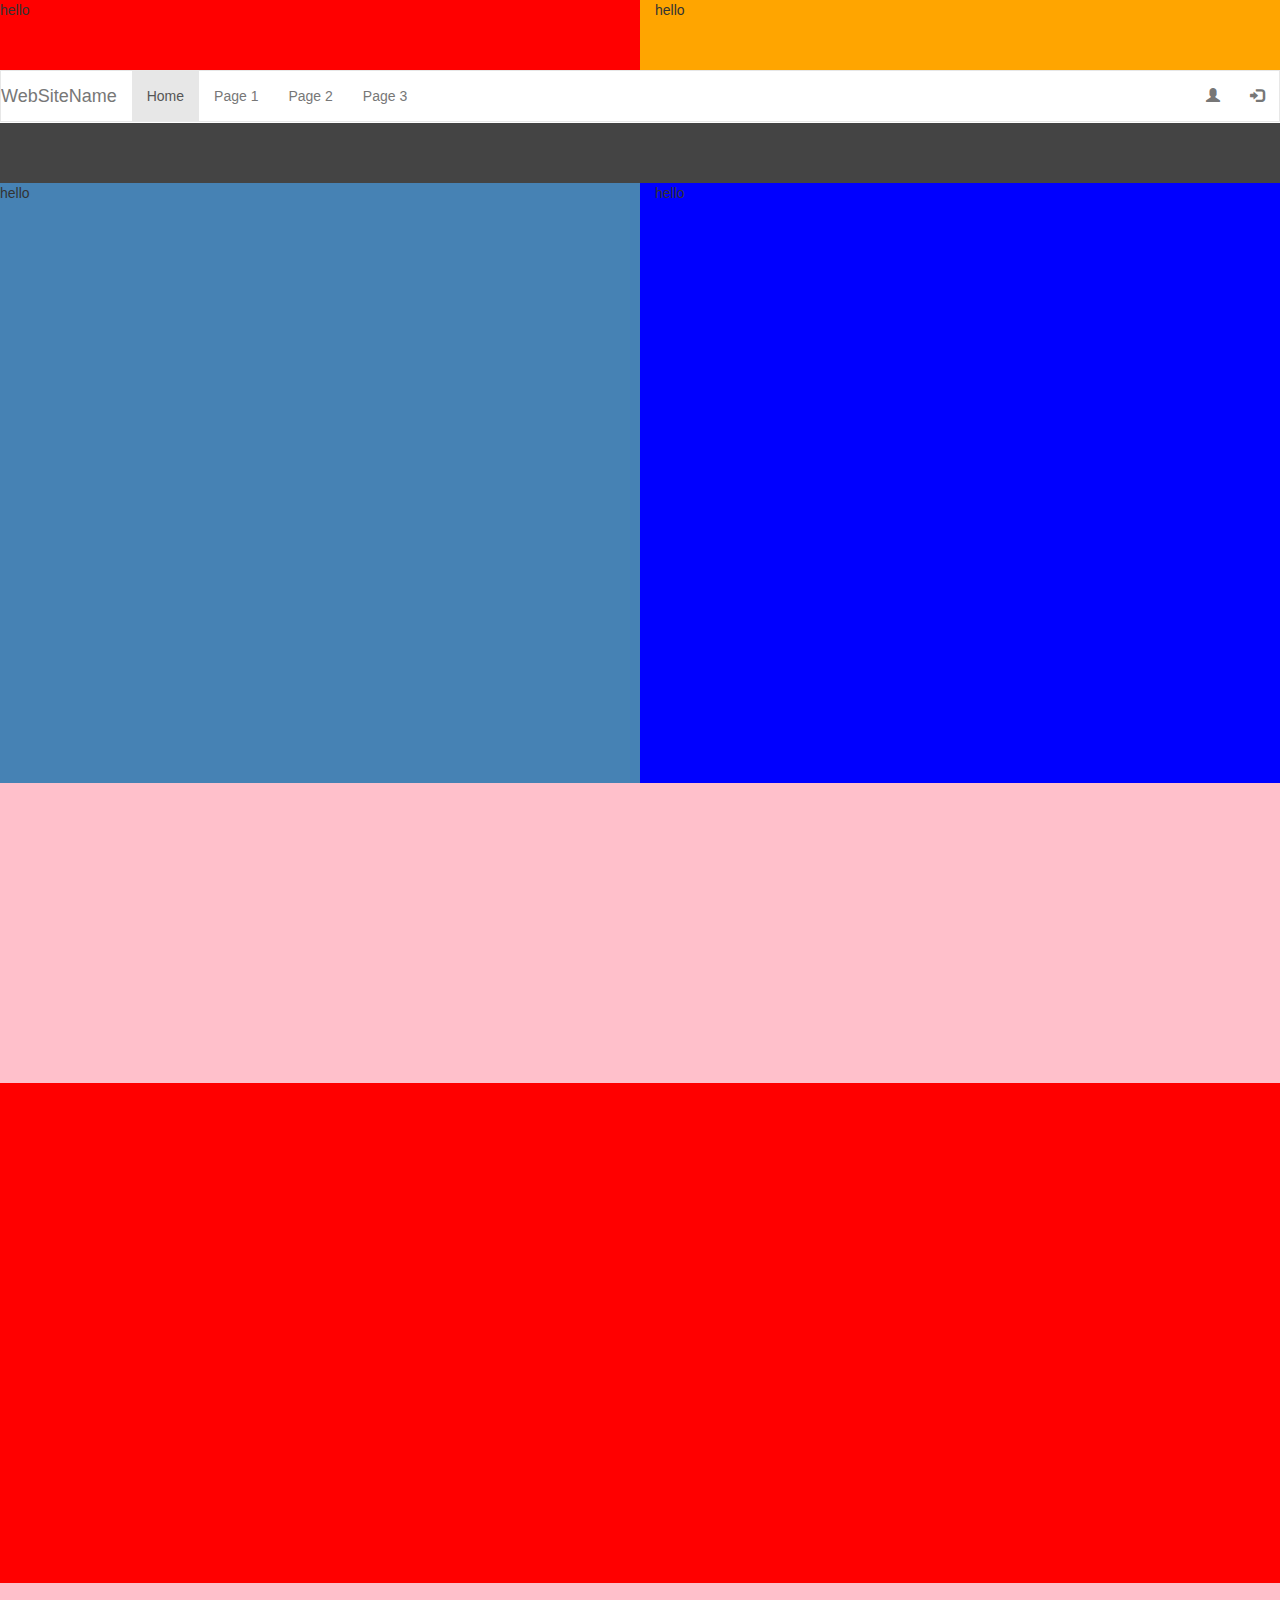
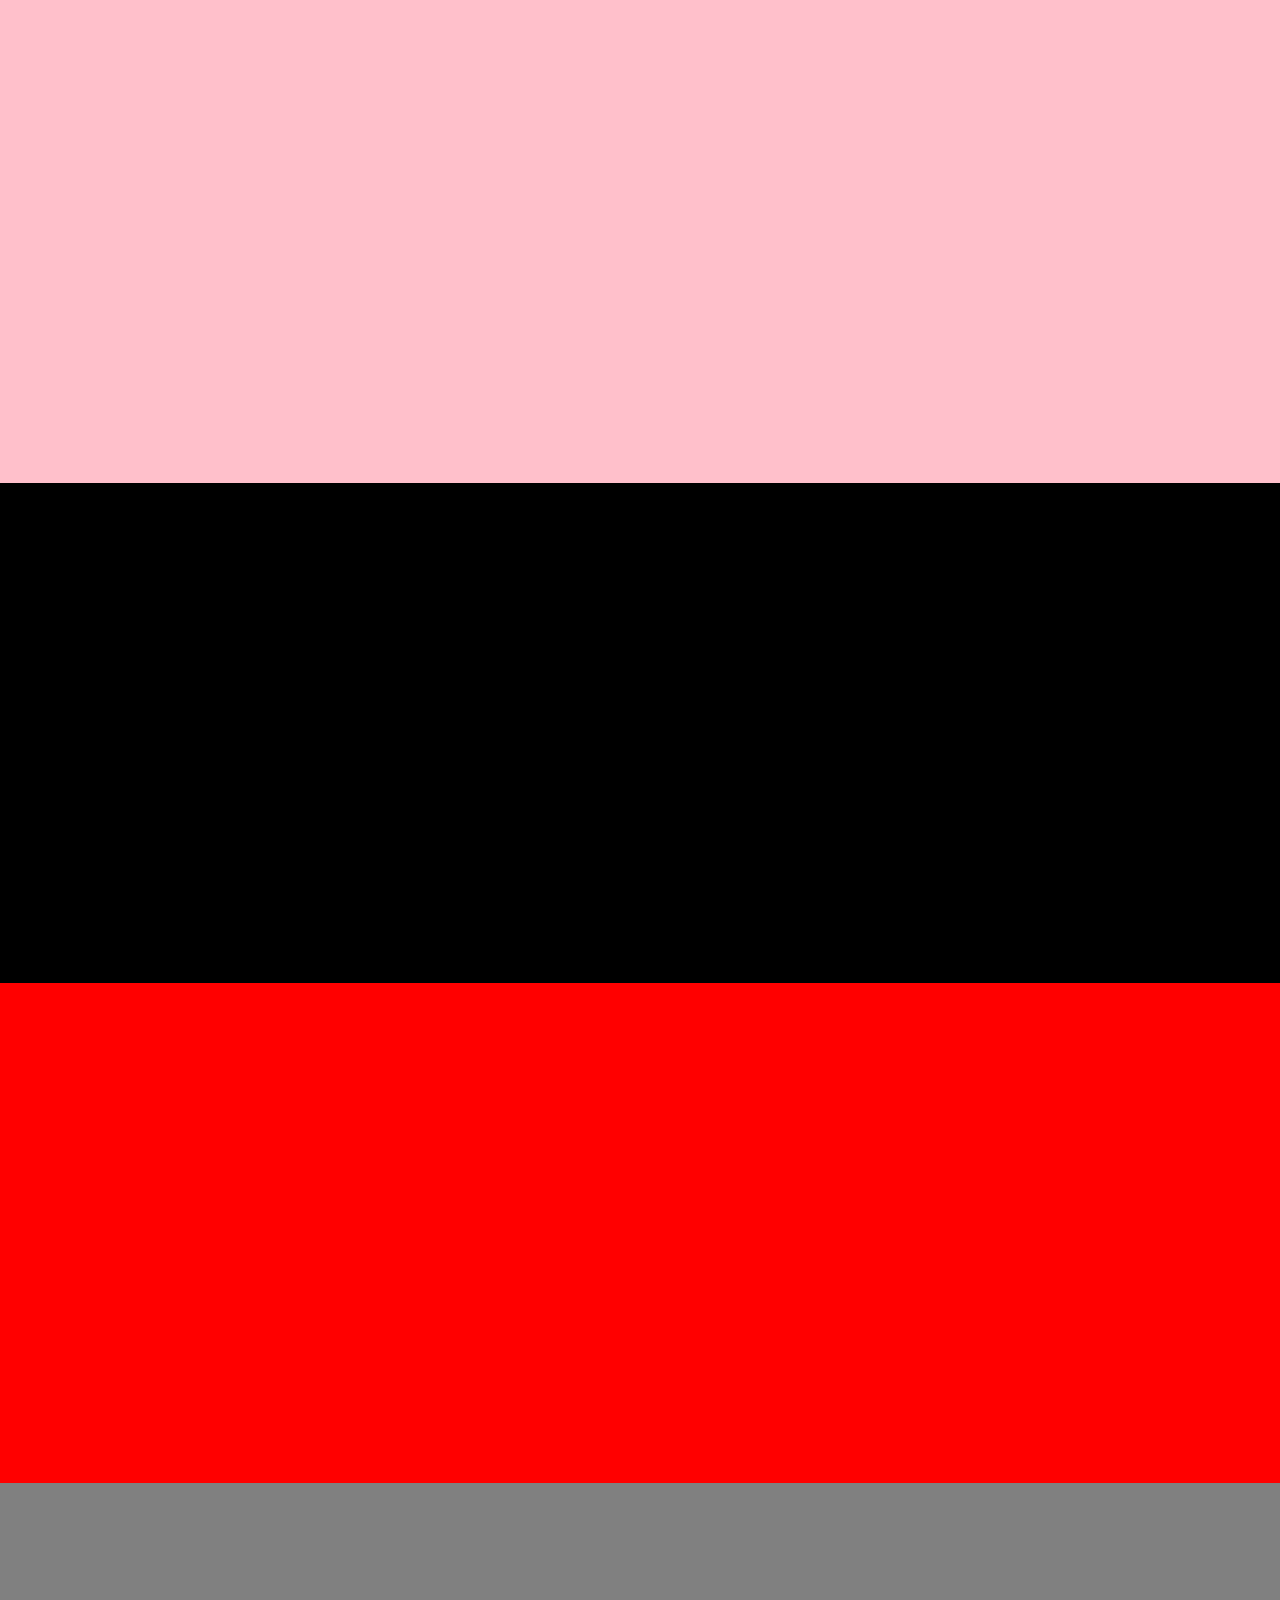
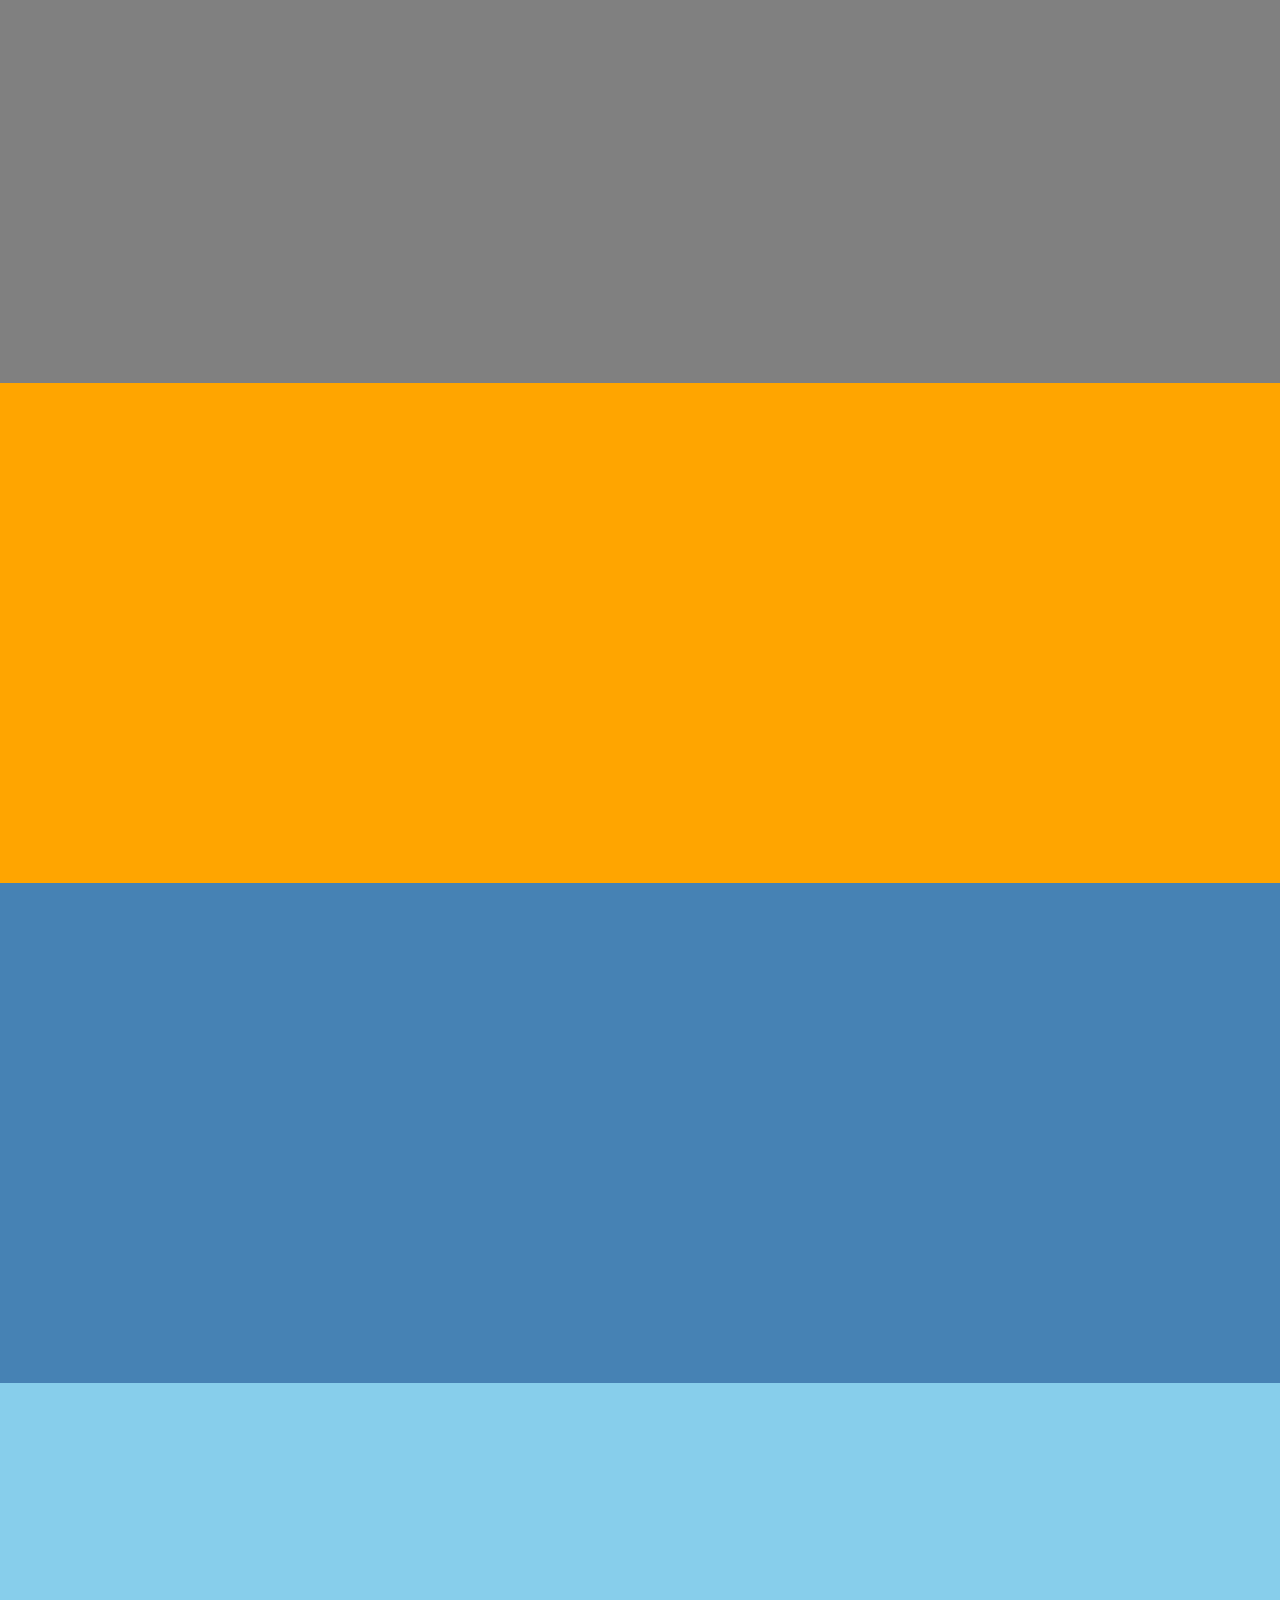
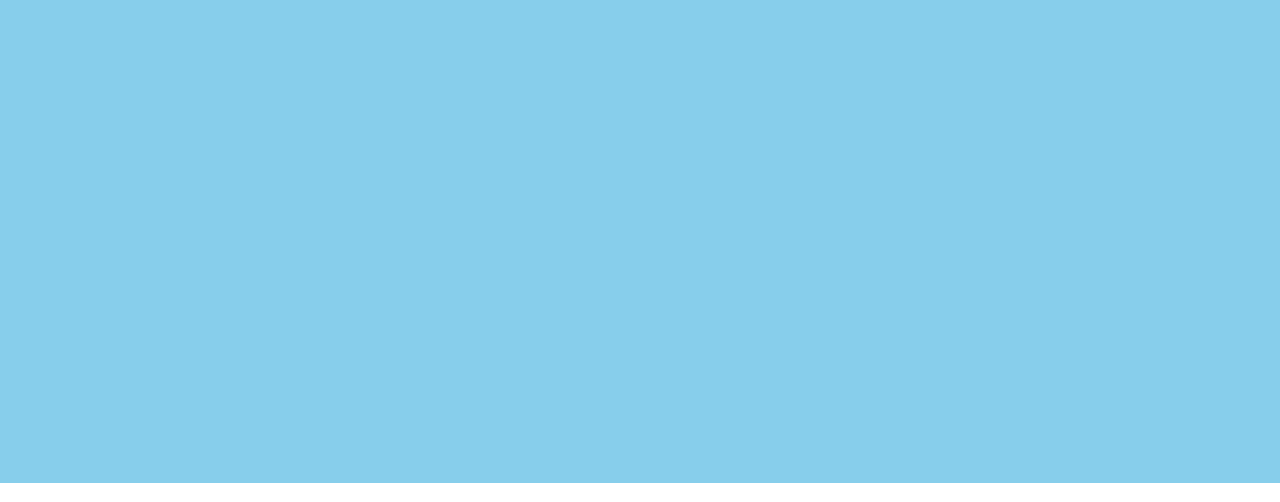
==== index.html @ 607e7539 "Strcuture done!" ====
<!DOCTYPE html>
<html>
<head lang="en">
  <title>www.cudies.com</title>

  <meta charset="utf-8">
  <meta name="viewport" content="width=device-width, initial-scale=1">
  <meta name = "description" content="eshopping website">
  <meta name = "author" content="cudies">
<!-- CDN bootstrap -->
  <link rel="stylesheet" href="http://maxcdn.bootstrapcdn.com/bootstrap/3.3.7/css/bootstrap.min.css">
  <script src="https://ajax.googleapis.com/ajax/libs/jquery/1.12.4/jquery.min.js"></script>
  <script src="http://maxcdn.bootstrapcdn.com/bootstrap/3.3.7/js/bootstrap.min.js"></script>
<!-- google fonts -->

<!-- css -->
<link href="CSS/style.css" rel="stylesheet" type="text/css">

</head>
<body>
  <!-- header block -->
  <div class="container-fluid header_container">
    <div class="row">
      <div class="col-xs-6 col-sm-6 col-md-6 col-lg-6" id="temp_1">hello</div>
      <div class="col-xs-6 col-sm-6 col-md-6 col-lg-6" id="temp_2">hello</div>
    </div>


  </div>
  <!-- navbar area -->
<div class="navbar navbar-default navbar-fixed">
  <div class="container-fluid">
      <div class="navbar-header">
        <a class="navbar-brand" href="#">WebSiteName</a>
        <button type="button" class="navbar-toggle" data-toggle="collapse" data-target="#myNavbar">
          <span class="icon-bar"></span>
          <span class="icon-bar"></span>
          <span class="icon-bar"></span>
        </button>
      </div>
      <div class="collapse navbar-collapse" id="myNavbar">
        <ul class="nav navbar-nav">
          <li class="active"><a href="#">Home</a></li>
          <li><a href="#">Page 1</a></li>
          <li><a href="#">Page 2</a></li>
          <li><a href="#">Page 3</a></li>
        </ul>
        <ul class="nav navbar-nav navbar-right">
          <li><a href="#"><span class="glyphicon glyphicon-user"></span></a></li>
          <li><a href="#"><span class="glyphicon glyphicon-log-in"></span></a></li>
          <li></li>
        </ul>
      </div>
  </div>
</div>

<!-- ANother area for alert and infos-->
<div class="container-fluid alert_bar">

</div>

<!-- divided area -->
<div class="container-fluid div_area">
  <div class="row">
    <div class="col-xs-12 col-sm-6 col-md-6 col-lg-6 left_area">hello</div>
    <div class="col-xs-12 col-sm-6 col-md-6 col-lg-6 right_area">hello</div>
  </div>

</div>

<!-- example quote area -->
<div class="container-fluid block_area">

</div>
<!-- first_container -->
<div class="container-fluid first_container">
</div>

<!-- second_container -->
<div class="container-fluid second_container">
</div>

<!-- third_container -->
<div class="container-fluid third_container">
</div>
<!-- fourth_container -->
<div class="container-fluid fourth_container">
</div>
<!-- fifth_container -->
<div class="container-fluid fifth_container">
</div>
<!-- sixth_container -->
<div class="container-fluid sixth_container">
</div>
<!-- seventh_container -->
<div class="container-fluid seventh_container">
</div>


<!--footer-->

<div class="container-fluid footer">
</div>






</body>
</html>
---- CSS/style.css ----
html body{
  max-width:100%;
  max-height:100%;
  margin:0;
  padding: 0;

}
.container-fluid{
  margin: 0;
  padding: 0;
}


.header_container{
  background-color: white;
  width:100%;
  height:70px;
  overflow-x: hidden;
}
.navbar-default{
  background-color: white !important;
  border-radius: 0;
  overflow-x: hidden;
}
.alert_bar{
  background-color:#444444 ;
  width: 100%;
  height: 60px;
  position: relative;
  top:-19px;
  overflow-x: hidden;
}

#temp_1{
  background-color: red;
  height: 70px;
  width: 50%;
  overflow-x: hidden;
}

#temp_2{
  background-color: orange;
  height: 70px;
  width: 50%;
  overflow-x: hidden;
}

.div_area{
  width: 100%;
  height:600px;
  position: relative;
  top: -19px;
  overflow-x: hidden;
}
.left_area{
  background-color: steelblue;
  width: 50%;
  height: 600px;
  overflow-x: hidden;
}
.right_area{
  background-color: blue;
  width: 50%;
  height: 600px;
  overflow-x: hidden;
}
.block_area{
  width: 100%;
  height:300px;
  background-color: pink;
  position: relative;
  top:-19px;
  overflow-x: hidden;
}
.first_container{
  width: 100%;
  height:500px;
  background-color: red;
  overflow-x: hidden;
  position: relative;
  top:-19px;
}

.second_container{
  width: 100%;
  height:500px;
  background-color: pink;
  overflow-x: hidden;
  position: relative;
  top:-19px;
}
.third_container{
  width: 100%;
  height:500px;
  background-color: black;
  overflow-x: hidden;
  position: relative;
  top:-19px;
}
.fourth_container{
  width: 100%;
  height:500px;
  background-color: red;
  overflow-x: hidden;
  position: relative;
  top:-19px;
}
.fifth_container{
  width: 100%;
  height:500px;
  background-color: grey;
  overflow-x: hidden;
  position: relative;
  top:-19px;
}
.sixth_container{
  width: 100%;
  height:500px;
  background-color: orange;
  overflow-x: hidden;
  position: relative;
  top:-19px;
}
.seventh_container{
  width: 100%;
  height:500px;
  background-color: steelblue;
  overflow-x: hidden;
  position: relative;
  top:-19px;
}

.footer{
  width: 100%;
  height:700px;
  background-color: skyblue;
  overflow-x: hidden;
  position: relative;
  top:-19px;
}
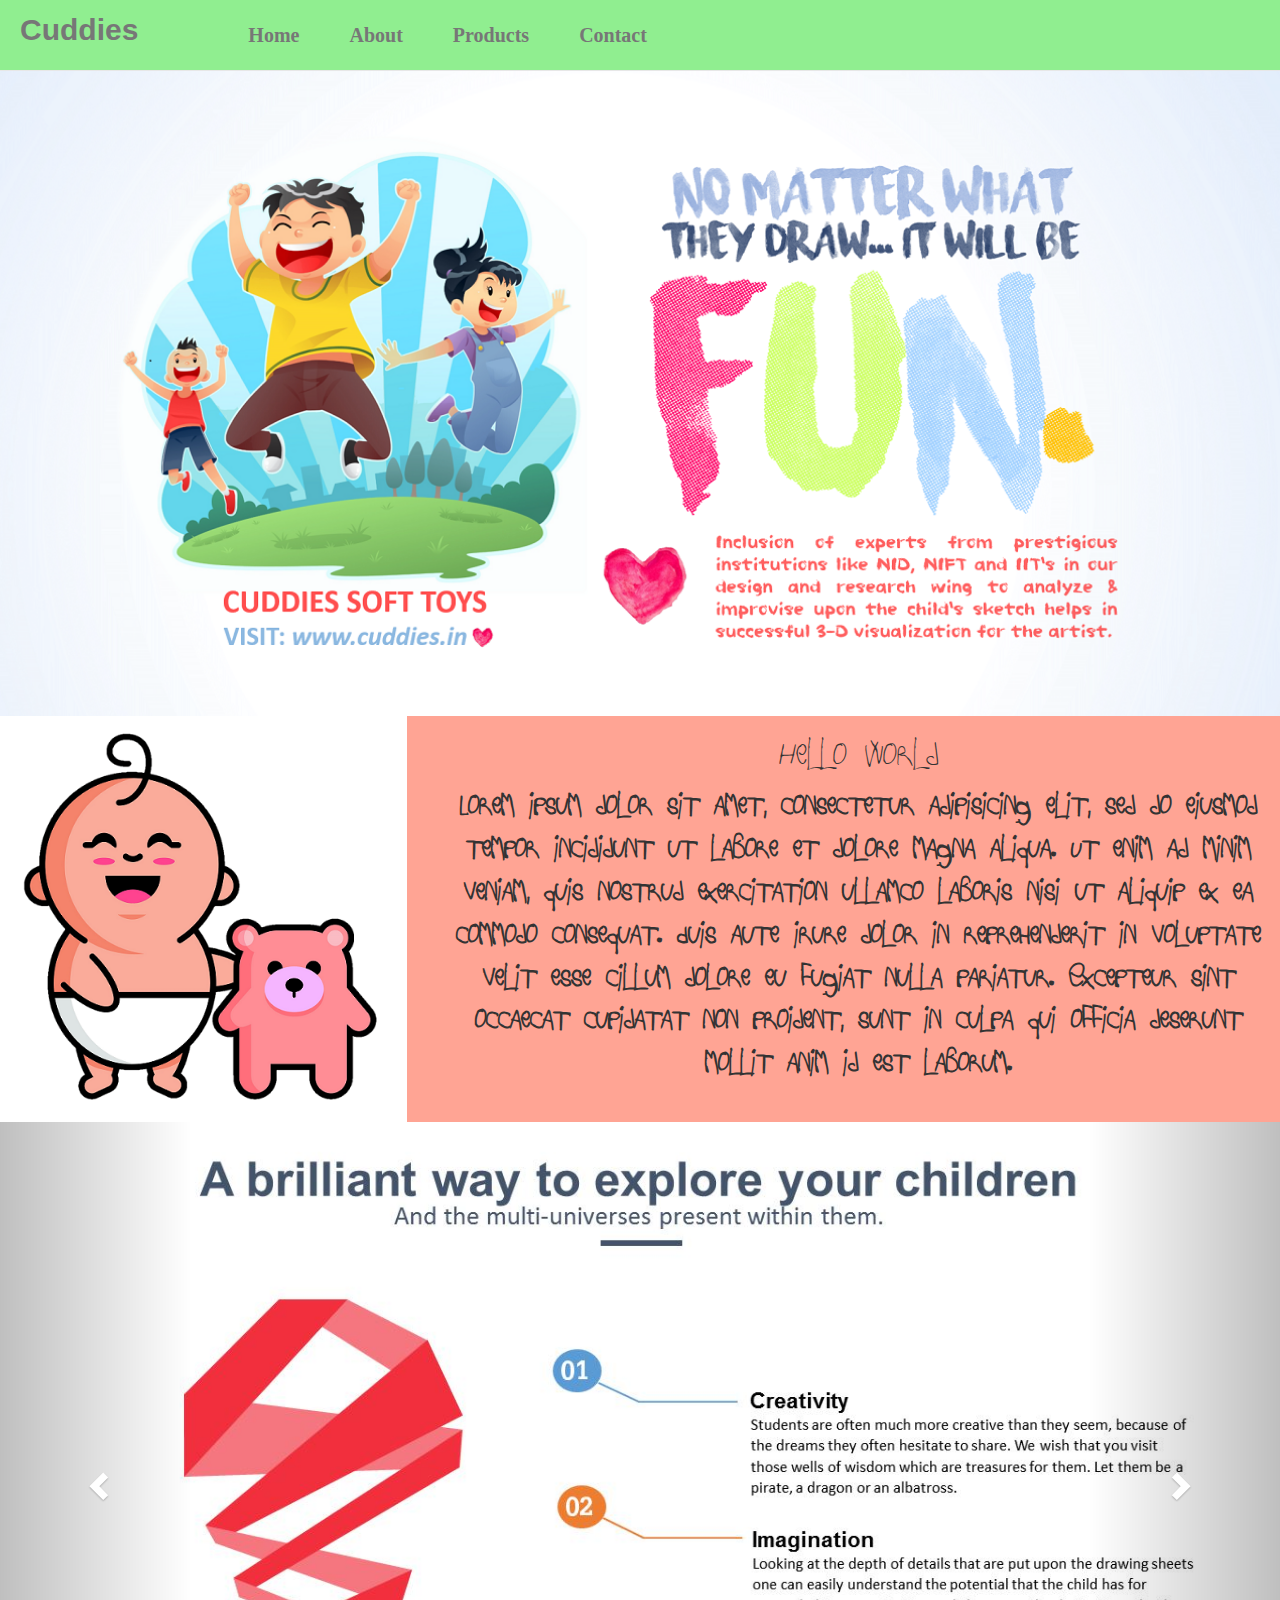
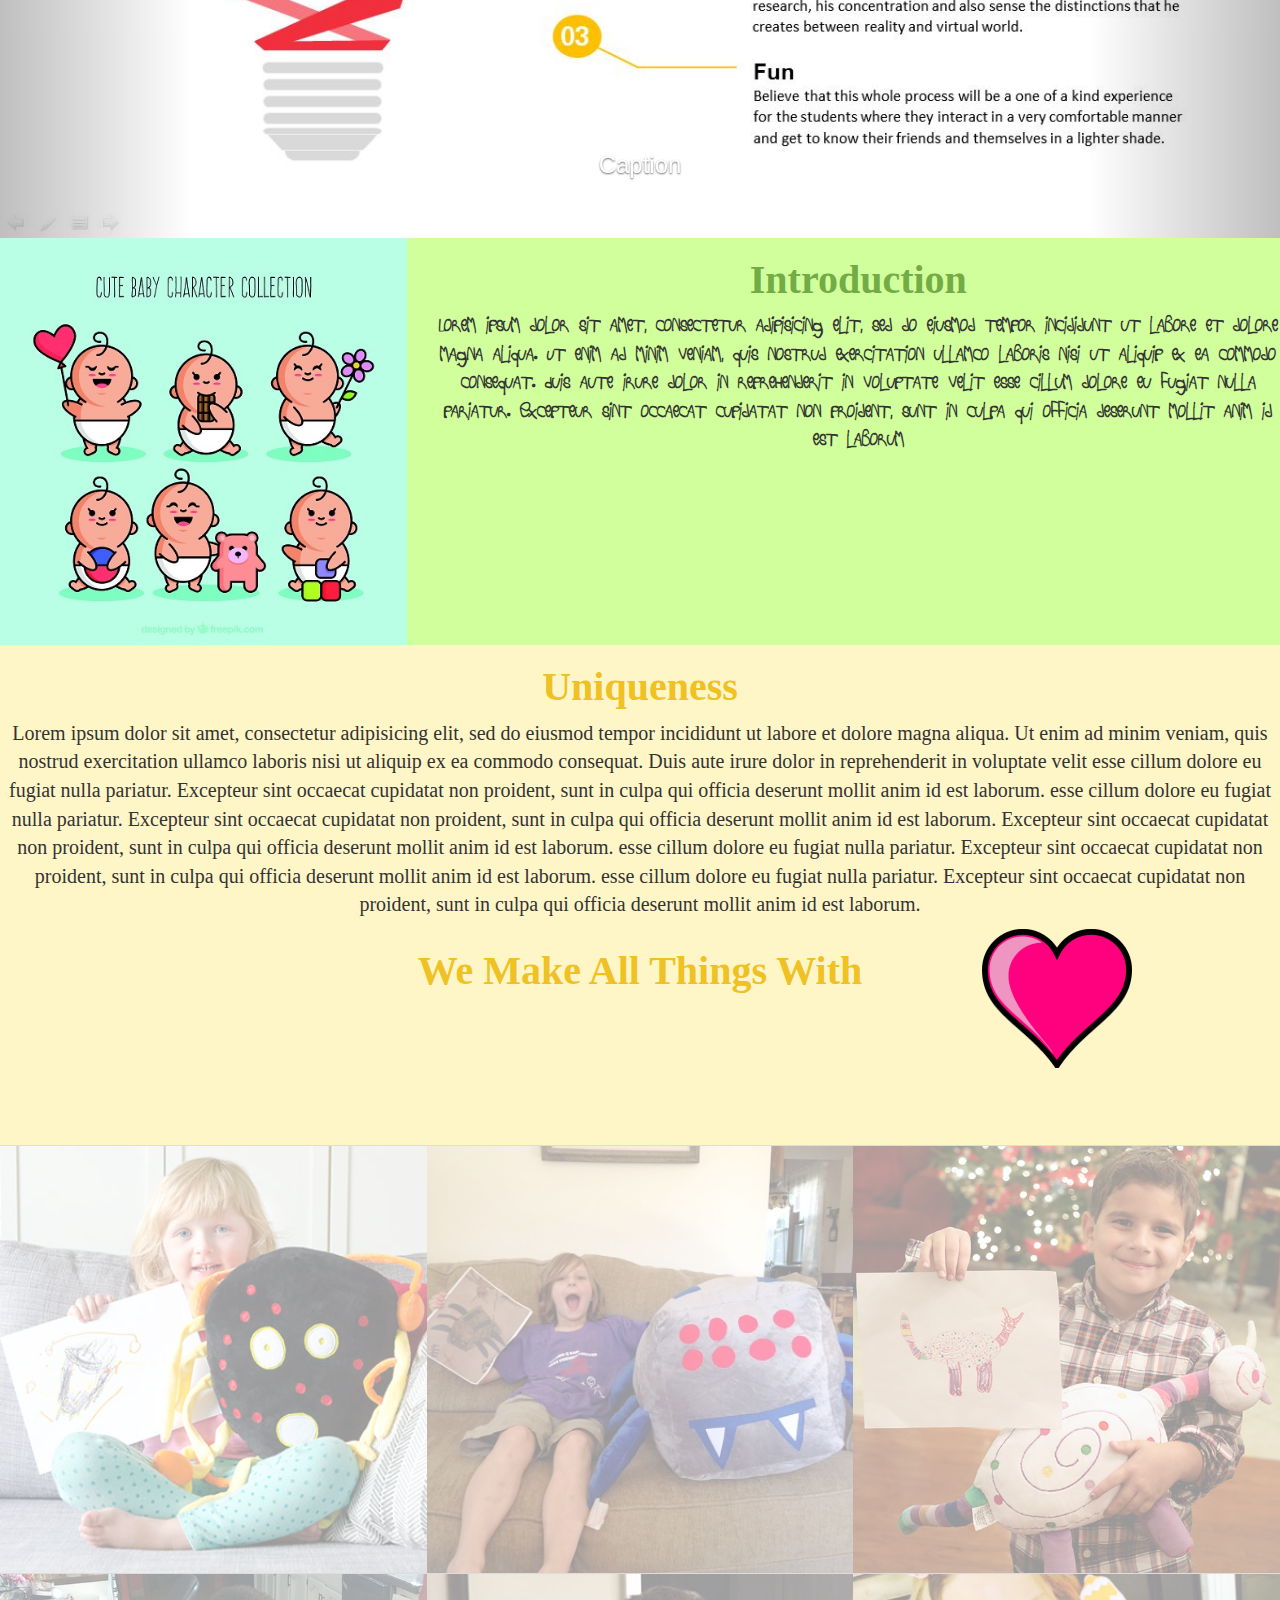
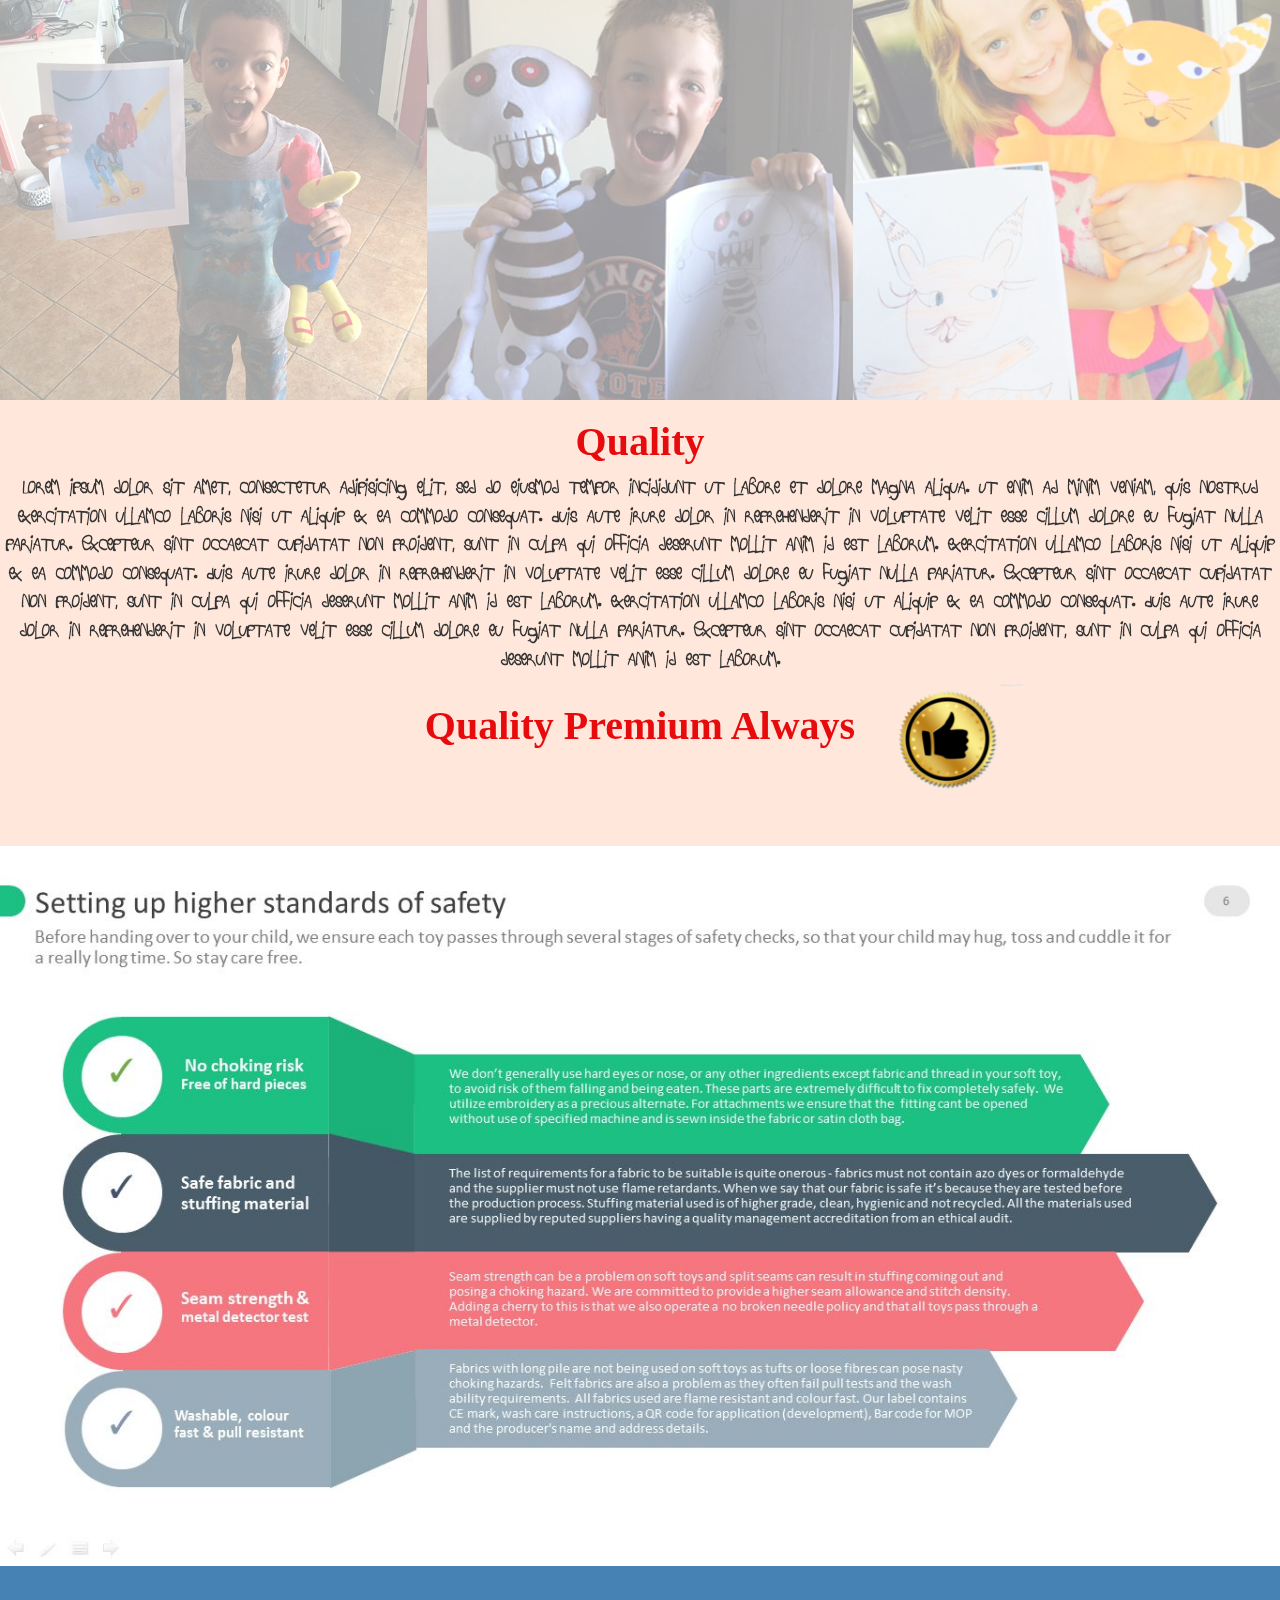
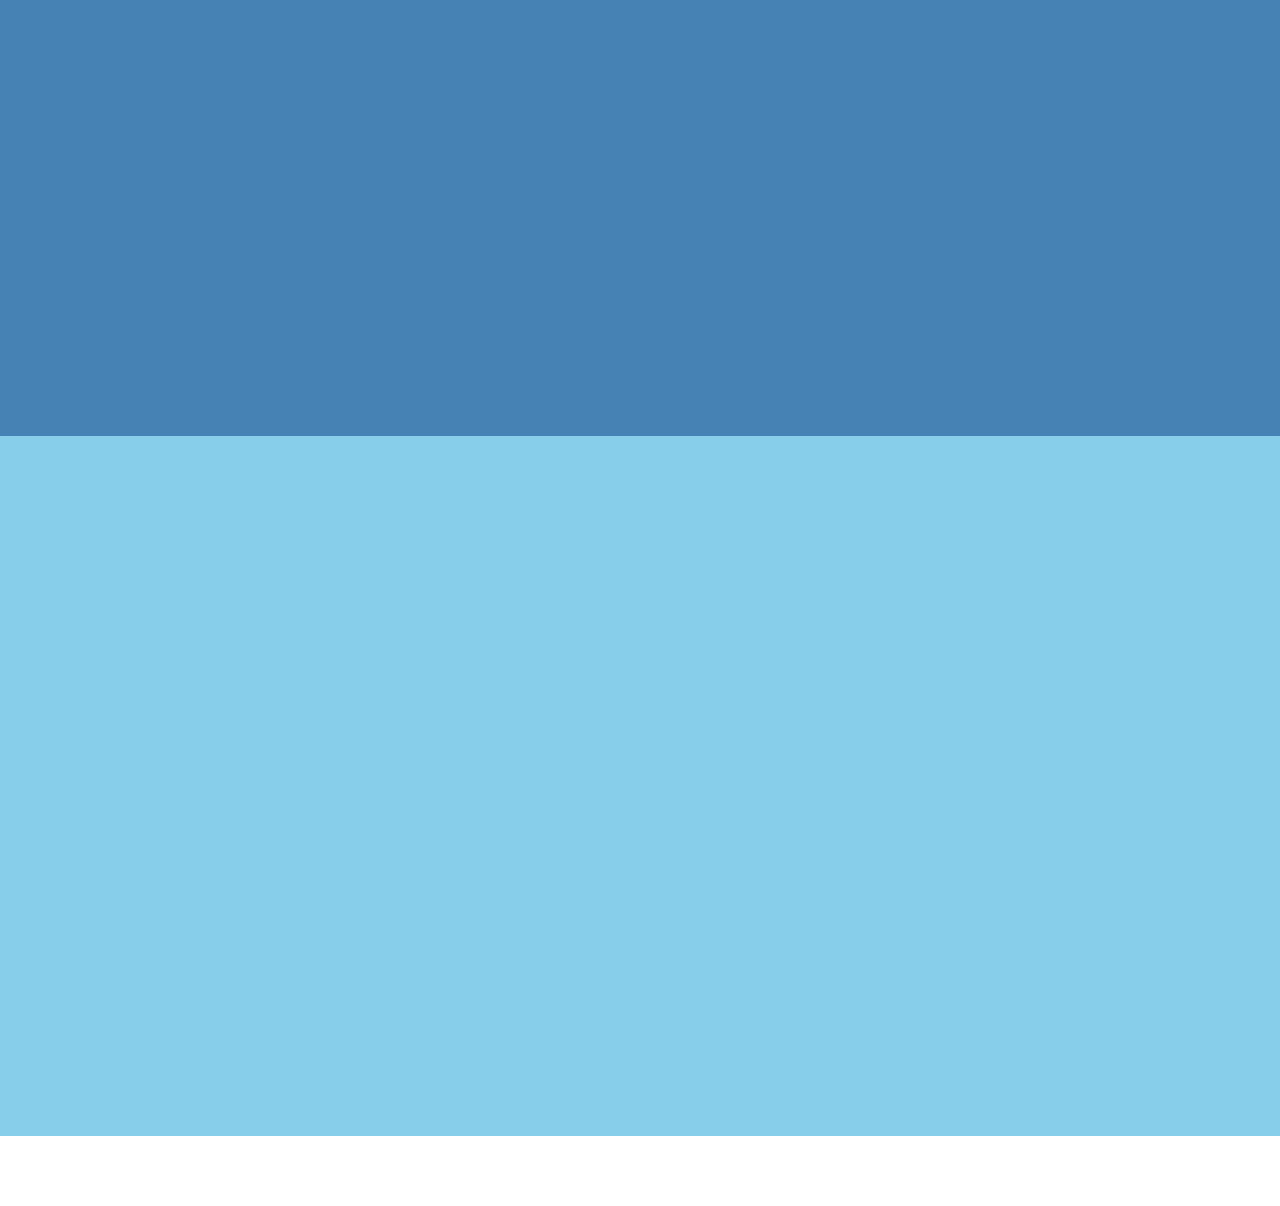
==== commit 7a399ddb: "v2 done" ====
--- a/index.html
+++ b/index.html
@@ -2,6 +2,8 @@
 <html>
 <head lang="en">
   <title>www.cudies.com</title>
+  <!--favicon-->
+  <link rel="shortcut icon" href="images/favicon.png" type="image/x-icon" />
 
   <meta charset="utf-8">
   <meta name="viewport" content="width=device-width, initial-scale=1">
@@ -16,22 +18,22 @@
 <!-- css -->
 <link href="CSS/style.css" rel="stylesheet" type="text/css">
 
+<!-- font awesome -->
+<link href="https://maxcdn.bootstrapcdn.com/font-awesome/4.6.3/css/font-awesome.min.css" rel="stylesheet"
+integrity="sha384-T8Gy5hrqNKT+hzMclPo118YTQO6cYprQmhrYwIiQ/3axmI1hQomh7Ud2hPOy8SP1" crossorigin="anonymous">
 </head>
 <body>
-  <!-- header block -->
-  <div class="container-fluid header_container">
-    <div class="row">
-      <div class="col-xs-6 col-sm-6 col-md-6 col-lg-6" id="temp_1">hello</div>
-      <div class="col-xs-6 col-sm-6 col-md-6 col-lg-6" id="temp_2">hello</div>
-    </div>
-
-
-  </div>
+
+
+
   <!-- navbar area -->
-<div class="navbar navbar-default navbar-fixed">
+<div class="navbar navbar-default navbar-fixed-top">
   <div class="container-fluid">
       <div class="navbar-header">
-        <a class="navbar-brand" href="#">WebSiteName</a>
+        <a class="navbar-brand company" href="#">
+          Cuddies
+        </a>
+
         <button type="button" class="navbar-toggle" data-toggle="collapse" data-target="#myNavbar">
           <span class="icon-bar"></span>
           <span class="icon-bar"></span>
@@ -39,59 +41,213 @@
         </button>
       </div>
       <div class="collapse navbar-collapse" id="myNavbar">
-        <ul class="nav navbar-nav">
-          <li class="active"><a href="#">Home</a></li>
-          <li><a href="#">Page 1</a></li>
-          <li><a href="#">Page 2</a></li>
-          <li><a href="#">Page 3</a></li>
+        <ul class="nav navbar-nav navbar_handle">
+          <li><a href="#">Home</a></li>
+          <li><a href="#">About</a></li>
+          <li><a href="#">Products</a></li>
+          <li><a href="#">Contact</a></li>
         </ul>
-        <ul class="nav navbar-nav navbar-right">
-          <li><a href="#"><span class="glyphicon glyphicon-user"></span></a></li>
-          <li><a href="#"><span class="glyphicon glyphicon-log-in"></span></a></li>
-          <li></li>
-        </ul>
-      </div>
-  </div>
-</div>
-
-<!-- ANother area for alert and infos-->
-<div class="container-fluid alert_bar">
-
-</div>
+      </div>
+  </div>
+</div>
+
 
 <!-- divided area -->
 <div class="container-fluid div_area">
   <div class="row">
-    <div class="col-xs-12 col-sm-6 col-md-6 col-lg-6 left_area">hello</div>
-    <div class="col-xs-12 col-sm-6 col-md-6 col-lg-6 right_area">hello</div>
-  </div>
-
-</div>
-
+  <img src="images/Promo.png" width="1400" class="img-responsive">
+  </div>
+</div>
 <!-- example quote area -->
 <div class="container-fluid block_area">
-
-</div>
+  <div class="row">
+      <div class="col-xs-12 col-md-12 col-sm-4 col-lg-4 ">
+      <img src="images/Picture1.png" class="img-responsive" id=block_area_img>
+      </div>
+          <div class="col-xs-12 col-md-12 col-sm-8 col-lg-8 ">
+            <div class="container-fluid block_area_para">
+            <h1 style="text-align:center">Hello World</h1>
+            <p>Lorem ipsum dolor sit amet, consectetur adipisicing elit, sed do eiusmod tempor incididunt ut labore et dolore magna aliqua. Ut enim ad minim veniam, quis nostrud exercitation ullamco laboris nisi ut aliquip ex ea commodo consequat. Duis aute irure dolor in reprehenderit in voluptate velit esse cillum dolore eu fugiat nulla pariatur.
+               Excepteur sint occaecat cupidatat non proident, sunt in culpa qui officia deserunt mollit anim id est laborum.</p>
+          </div>
+        </div>
+  </div>
+  </div>
+
 <!-- first_container -->
 <div class="container-fluid first_container">
+
+<div id="myCarousel" class="carousel slide" data-ride="carousel">
+  <!-- Indicators -->
+  <ol class="carousel-indicators">
+    <li data-target="#myCarousel" data-slide-to="0" class="active"></li>
+    <li data-target="#myCarousel" data-slide-to="1"></li>
+    <li data-target="#myCarousel" data-slide-to="2"></li>
+    <li data-target="#myCarousel" data-slide-to="3"></li>
+  </ol>
+
+  <!-- Wrapper for slides -->
+  <div class="carousel-inner" role="listbox">
+    <div class="item active">
+      <img src="images/vd.JPG" >
+      <div class="carousel-caption">
+        <h3>Caption</h3>
+        <p></p>
+      </div>
+    </div>
+
+    <div class="item">
+      <img src="images/Promo2.png">
+      <div class="carousel-caption">
+        <h3>Caption</h3>
+        <p></p>
+      </div>
+    </div>
+
+    <div class="item">
+      <img src="images/xc.JPG">
+      <div class="carousel-caption">
+        <h3>Caption</h3>
+        <p></p>
+      </div>
+    </div>
+
+    <div class="item">
+      <img src="images/Promo3.png">
+      <div class="carousel-caption">
+        <h3>Caption</h3>
+        <p></p>
+      </div>
+    </div>
+
+    <div class="item">
+      <img src="images/Promo1.png">
+      <div class="carousel-caption">
+        <h3>Caption</h3>
+        <p></p>
+      </div>
+    </div>
+  </div>
+
+  <!-- Left and right controls -->
+  <a class="left carousel-control" href="#myCarousel" role="button" data-slide="prev">
+    <span class="glyphicon glyphicon-chevron-left" aria-hidden="true"></span>
+    <span class="sr-only">Previous</span>
+  </a>
+  <a class="right carousel-control" href="#myCarousel" role="button" data-slide="next">
+    <span class="glyphicon glyphicon-chevron-right" aria-hidden="true"></span>
+    <span class="sr-only">Next</span>
+  </a>
+</div>
 </div>
 
 <!-- second_container -->
 <div class="container-fluid second_container">
+  <div class="row">
+    <div class="col-xs-12 col-sm-12 col-md-4 col-lg-4">
+      <img src="images/pic1.jpg" class="img-responsive">
+    </div>
+    <div class="col-xs-12 col-sm-12 col-md-8 col-lg-8" id="second_container_data">
+      <h1>Introduction</h1>
+         <p>Lorem ipsum dolor sit amet, consectetur adipisicing elit, sed do eiusmod tempor incididunt
+           ut labore et dolore magna aliqua. Ut enim ad minim veniam, quis nostrud exercitation ullamco laboris nisi ut aliquip ex ea commodo consequat. Duis aute irure dolor in reprehenderit in voluptate velit esse cillum dolore eu fugiat nulla pariatur.
+           Excepteur sint occaecat cupidatat non proident, sunt in culpa qui
+            officia deserunt mollit anim id est laborum
+            </p>
+    </div>
+  </div>
+
 </div>
 
 <!-- third_container -->
 <div class="container-fluid third_container">
-</div>
+  <div class="row">
+    <div class="col-xs-12 col-sm-12 col-md-12 col-lg-12" id="third_container_data">
+      <h1>Uniqueness</h1>
+      <p>Lorem ipsum dolor sit amet, consectetur adipisicing elit, sed do eiusmod tempor incididunt ut
+        labore et dolore magna aliqua. Ut enim ad minim veniam, quis nostrud exercitation ullamco laboris
+        nisi ut aliquip ex ea commodo consequat. Duis aute irure dolor in reprehenderit in voluptate velit
+        esse cillum dolore eu fugiat nulla pariatur.
+         Excepteur sint occaecat cupidatat non proident, sunt in culpa qui officia deserunt mollit anim id est laborum.
+         esse cillum dolore eu fugiat nulla pariatur.
+          Excepteur sint occaecat cupidatat non proident, sunt in culpa qui officia deserunt mollit anim id est laborum.
+          Excepteur sint occaecat cupidatat non proident, sunt in culpa qui officia deserunt mollit anim id est laborum.
+          esse cillum dolore eu fugiat nulla pariatur.
+           Excepteur sint occaecat cupidatat non proident, sunt in culpa qui officia deserunt mollit anim id est laborum.
+            esse cillum dolore eu fugiat nulla pariatur.
+           Excepteur sint occaecat cupidatat non proident, sunt in culpa qui officia deserunt mollit anim id est laborum.
+        </p>
+
+
+    </div>
+  </div>
+  <div class="row">
+    <div class="col-xs-8 col-sm-8 col-md-push-2  col-lg-push-2"id="third_container_data">
+      <h1>We Make All Things With </h1>
+    </div>
+      <div class="col-xs-4 col-sm-4 col-md-push-1 col-lg-push-1">
+        <img src="images/heart.png" width="150" class="img-responsive heart">
+      </div>
+  </div>
+  </div>
 <!-- fourth_container -->
 <div class="container-fluid fourth_container">
+  <div class="row">
+    <div class="col-xs-12 col-sm-12 col-md-12 col-lg-12" id="img_collapse">
+      <table class="table table-responsive">
+        <tbody>
+          <tr>
+            <td><img src="images/38.jpg" class="img-responsive" width="800" height="250"></td>
+            <td><img src="images/25.jpg" class="img-responsive" width="800"  height="250"></td>
+            <td><img src="images/31.jpg" class="img-responsive" width="800" height="250"></td>
+          </tr>
+          <tr>
+            <td><img src="images/41.jpg"  class="img-responsive" width="800" height="250"></td>
+            <td><img src="images/49.jpg"  class="img-responsive" width="800" height="250"></td>
+            <td><img src="images/39.jpg" class="img-responsive" width="800" height="250"></td>
+          </tr>
+        </tbody>
+      </table>
+    </div>
+  </div>
+
 </div>
 <!-- fifth_container -->
 <div class="container-fluid fifth_container">
+  <div class="row">
+    <div class="col-xs-12 col-sm-12 col-md-12 col-lg-12" id="fifth_container_data">
+      <h1>Quality</h1>
+      <p>Lorem ipsum dolor sit amet, consectetur adipisicing elit, sed do eiusmod tempor
+         incididunt ut labore et dolore magna aliqua. Ut enim ad minim veniam, quis nostrud
+         exercitation ullamco laboris nisi ut aliquip ex ea commodo consequat. Duis aute irure
+         dolor in reprehenderit in voluptate velit esse cillum dolore eu fugiat nulla pariatur.
+        Excepteur sint occaecat cupidatat non proident, sunt in culpa qui officia deserunt mollit anim id est laborum.
+        exercitation ullamco laboris nisi ut aliquip ex ea commodo consequat. Duis aute irure
+        dolor in reprehenderit in voluptate velit esse cillum dolore eu fugiat nulla pariatur.
+       Excepteur sint occaecat cupidatat non proident, sunt in culpa qui officia deserunt mollit anim id est laborum.
+       exercitation ullamco laboris nisi ut aliquip ex ea commodo consequat. Duis aute irure
+       dolor in reprehenderit in voluptate velit esse cillum dolore eu fugiat nulla pariatur.
+       Excepteur sint occaecat cupidatat non proident, sunt in culpa qui officia deserunt mollit anim id est laborum.</p>
+  </div>
+  </div>
+  <div class="row">
+    <div class="col-xs-8 col-sm-8 col-md-push-2 col-lg-push-2"id="fifth_container_data">
+      <h1>Quality Premium Always</h1>
+    </div>
+      <div class="col-xs-4 col-sm-4 col-md-push-0 col-lg-push-0">
+        <img src="images/quality.png" width="150" class="img-responsive quality">
+        <br><br><br>
+      </div>
+    </div>
 </div>
 <!-- sixth_container -->
 <div class="container-fluid sixth_container">
-</div>
+  <div class="row">
+    <div class="col-xs-12 col-sm-12 col-md-12 col-lg-12">
+      <img src="images/safety.JPG" class="img-responsive">
+    </div>
+  </div>
+
 <!-- seventh_container -->
 <div class="container-fluid seventh_container">
 </div>
@@ -107,5 +263,7 @@
 
 
 
+
+<script src="http://www.kirupa.com/js/prefixfree.min.js"></script>
 </body>
 </html>
--- a/CSS/style.css
+++ b/CSS/style.css
@@ -9,132 +9,262 @@
   margin: 0;
   padding: 0;
 }
-
-
-.header_container{
-  background-color: white;
-  width:100%;
-  height:70px;
-  overflow-x: hidden;
+@font-face{
+  font-family: 'childhead';
+  src:url(../fonts/KBLuckyClover.ttf);
+  font-family: 'childwriting';
+  src:url(../fonts/AckiPreschool.ttf);
+  font-family: 'childwriting_2';
+  src:url(../fonts/Kids Book.ttf);
+
+}
+
+.company{
+  font-size: 30px;
+  font-weight: bold;
+  position: relative;
+  top:5px;
+  left:20px;
 }
 .navbar-default{
-  background-color: white !important;
-  border-radius: 0;
-  overflow-x: hidden;
-}
-.alert_bar{
-  background-color:#444444 ;
-  width: 100%;
-  height: 60px;
-  position: relative;
-  top:-19px;
-  overflow-x: hidden;
-}
-
-#temp_1{
-  background-color: red;
-  height: 70px;
-  width: 50%;
-  overflow-x: hidden;
-}
-
-#temp_2{
-  background-color: orange;
-  height: 70px;
-  width: 50%;
-  overflow-x: hidden;
-}
-
+  background-color:lightgreen ;
+  overflow: hidden;
+  animation:change 8s infinite;
+  animation-timing-function: ease-out;
+
+}
+.navbar_handle>li{
+  font-size: 20px;
+  font-weight: bold;
+  margin: 10px;
+  position: relative;
+  left: 90px;
+}
+.navbar_handle a{
+
+  font-family: childwriting !important
+}
+
+.navbar_handle a:hover{
+
+  animation: slide 0.1s 1;
+  animation-timing-function: ease-in;
+}
+@keyframes slide{
+  0%{
+    transform: translate(0px);
+  }
+  50%{
+    transform: translate(10px);
+  }
+  100%{
+    transform: translate(0px);
+  }
+
+
+}
 .div_area{
   width: 100%;
-  height:600px;
-  position: relative;
-  top: -19px;
-  overflow-x: hidden;
-}
-.left_area{
-  background-color: steelblue;
-  width: 50%;
-  height: 600px;
-  overflow-x: hidden;
-}
-.right_area{
-  background-color: blue;
-  width: 50%;
-  height: 600px;
-  overflow-x: hidden;
+  margin: 0;
+  height:auto;
+  overflow: hidden;
+  position:relative;
+  top:52px;
 }
 .block_area{
   width: 100%;
-  height:300px;
-  background-color: pink;
-  position: relative;
-  top:-19px;
-  overflow-x: hidden;
-}
+  height:auto;
+  background-color: #FFA494;
+  overflow: hidden;
+  position: relative;
+  top:-10px;
+}
+
+.block_area_para{
+  text-align:center;
+  font-family:childwriting_2;
+  font-size: 30px;
+  font-weight: bold;
+}
+
+@keyframes change{
+  0%{
+    background-color: #FFA494;
+  }
+  20%{
+    background-color: #FFD3E7;
+
+  }
+  40%{
+    background-color: #B1BEE7;
+
+  }
+  60%{
+    background-color: #DFF0FF;
+  }
+  80%{
+    background-color: #FBE26A;
+
+  }
+  100%{
+    background-color: skyblue;
+  }
+}
+
+  .carousel-inner > .item > img,
+  .carousel-inner > .item > a > img {
+      width: 100%;
+      margin: auto;
+  }
 .first_container{
   width: 100%;
+  height:auto;
+  overflow-x: hidden;
+  position: relative;
+  top:-10px;
+}
+
+.second_container{
+  width: 100%;
+  height:auto;
+  background-color: #D1FF9C;
+  overflow: hidden;
+  position: relative;
+  top:-10px;
+  margin: 0;
+  padding: 0;
+}
+#second_container_data>h1{
+  text-align:center;
+  font-size: 40px;
+  font-weight: bold;
+  font-family:childhead;
+  color:rgb(115,171,70);
+}
+#second_container_data>p{
+  text-align:center;
+  font-size: 20px;
+  font-family: childwriting_2;
+  font-weight: bold;
+}
+
+.third_container{
+  width: 100%;
   height:500px;
-  background-color: red;
-  overflow-x: hidden;
-  position: relative;
-  top:-19px;
-}
-
-.second_container{
-  width: 100%;
-  height:500px;
-  background-color: pink;
-  overflow-x: hidden;
-  position: relative;
-  top:-19px;
-}
-.third_container{
-  width: 100%;
-  height:500px;
-  background-color: black;
-  overflow-x: hidden;
-  position: relative;
-  top:-19px;
+  background-color: rgb(255,246,200);
+  overflow: hidden;
+  position: relative;
+  top:-10px;
+}
+#third_container_data h1{
+  font-family: childhead;
+  color:rgb(239,193,35);
+  text-align: center;
+  font-size: 40px;
+  font-weight: bolder;
+
+}
+#third_container_data p{
+  font-family: childwriting;
+  text-align: center;
+  font-size: 20px;
+
+}
+.heart{
+  animation: pump 1s infinite;
+  animation-timing-function: ease-in-out;
+}
+@keyframes pump{
+  0%{
+    transform: scale(1,1);
+  }
+    50%{
+
+        transform: scale(1.2,1.2);
+          }
+      100%{
+        transform: scale(1,1);
+
+      }
+}
+#img_collapse td{
+  opacity: 0.4;
+  transition: all 0.5s ease-in-out;
+  padding: 0px;
+  margin: 0px;
+}
+#img_collapse td:hover{
+  opacity: 1;
+  transform: scale(1.1,1.1);
+  overflow: hidden;
 }
 .fourth_container{
-  width: 100%;
-  height:500px;
-  background-color: red;
-  overflow-x: hidden;
-  position: relative;
-  top:-19px;
+  height:auto;
+  width: 100%;
+  overflow: hidden;
+  position: relative;
+  top:-10px;
 }
 .fifth_container{
   width: 100%;
-  height:500px;
-  background-color: grey;
-  overflow-x: hidden;
-  position: relative;
-  top:-19px;
+  height:auto;
+  background-color: rgb(255,231,219);
+  overflow-x: hidden;
+  position: relative;
+  top:-30px;
+}
+#fifth_container_data h1{
+  font-family: childhead;
+  color:rgb(231,11,13);
+  text-align: center;
+  font-size: 40px;
+  font-weight: bolder;
+
+}
+#fifth_container_data p{
+  font-family: childwriting_2;
+  font-weight: bold;
+  text-align: center;
+  font-size: 20px;
+}
+.quality{
+  animation: rotate 4s infinite;
+  animation-timing-function: ease-out;
+}
+@keyframes rotate{
+  0%{
+    transform: rotateY(0deg);
+    opacity: 0;
+  }
+  50%{
+    transform: rotateY(360deg);
+     opacity:0.5;
+  }
+  100%{
+    transform: rotateY(0deg);
+    opacity: 0.8;
+  }
 }
 .sixth_container{
   width: 100%;
-  height:500px;
-  background-color: orange;
-  overflow-x: hidden;
-  position: relative;
-  top:-19px;
+  height:auto;
+  overflow: hidden;
+  position: relative;
+  top:-40px;
 }
 .seventh_container{
   width: 100%;
   height:500px;
   background-color: steelblue;
-  overflow-x: hidden;
-  position: relative;
-  top:-19px;
+  position: relative;
+  overflow-x: hidden;
 }
 
 .footer{
   width: 100%;
   height:700px;
   background-color: skyblue;
-  overflow-x: hidden;
-  position: relative;
-  top:-19px;
-}
+  position: relative;
+  top:-30px;
+  overflow-x: hidden;
+}
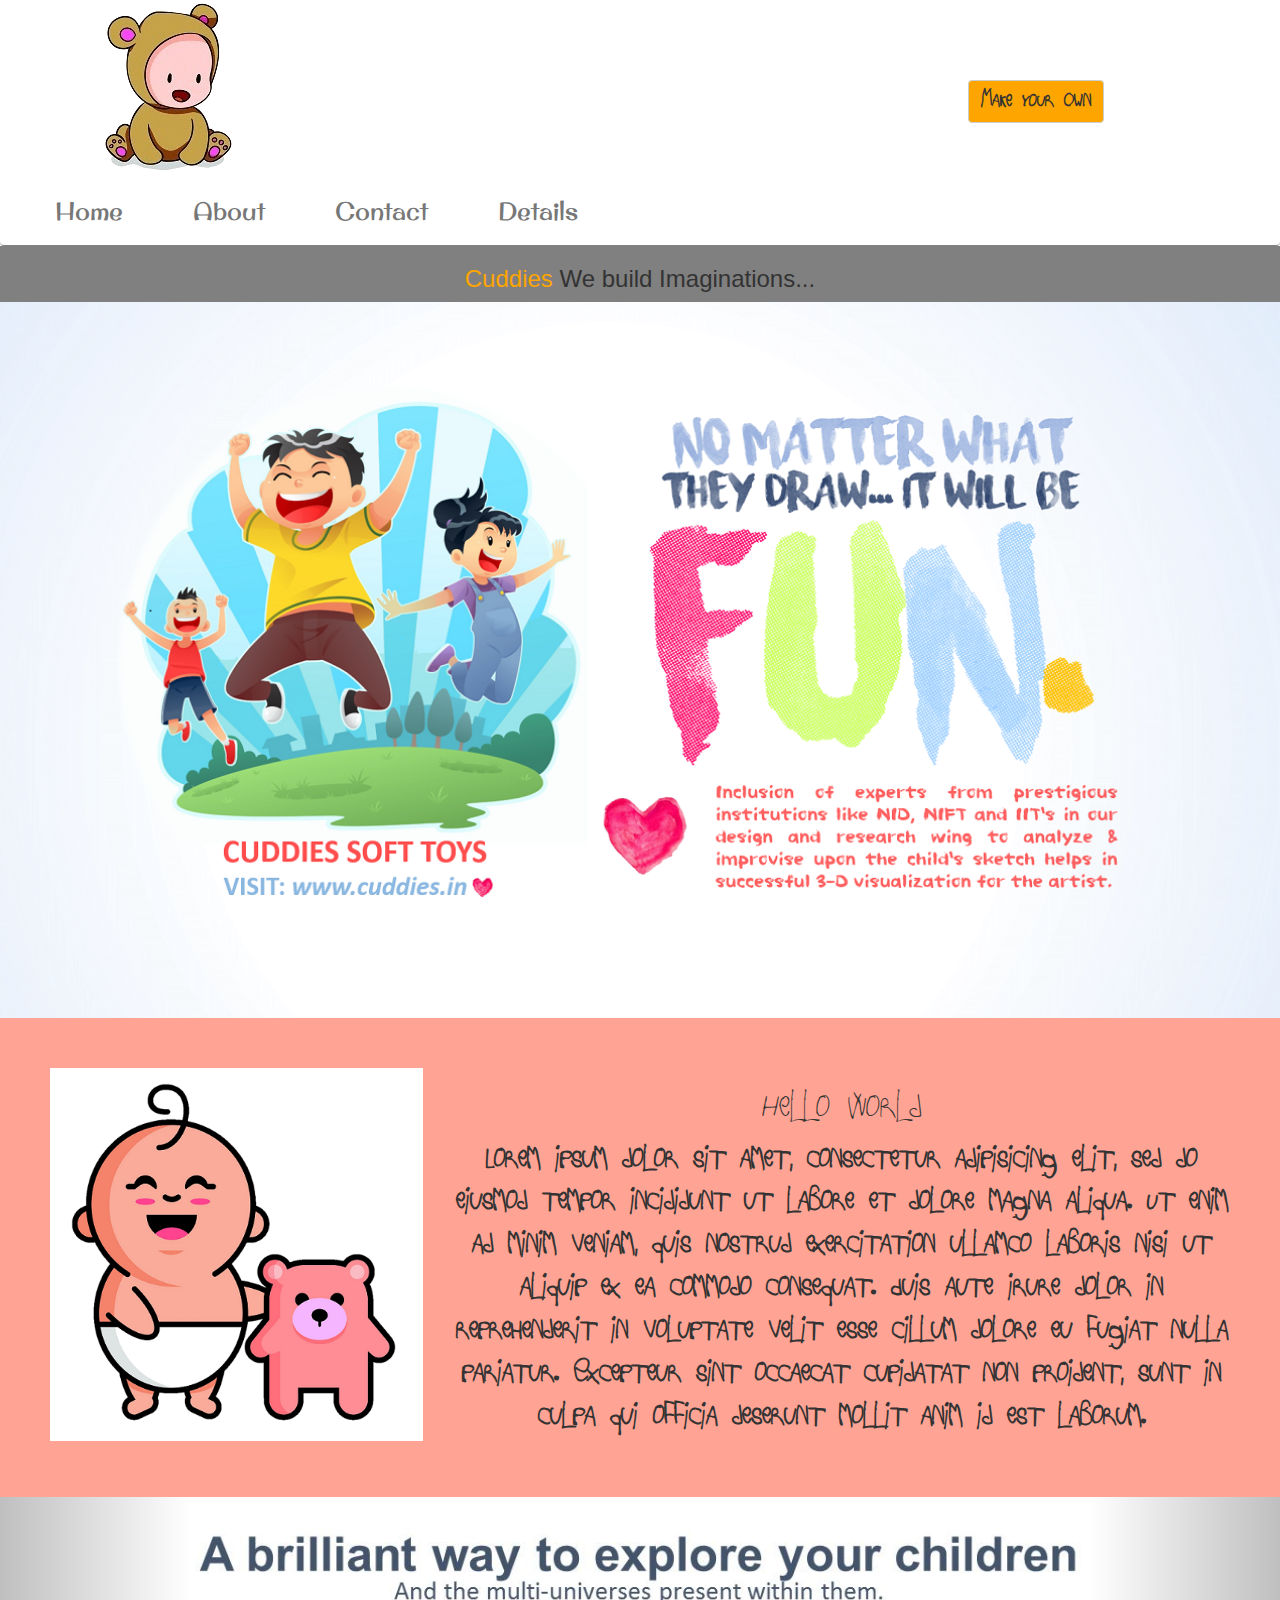
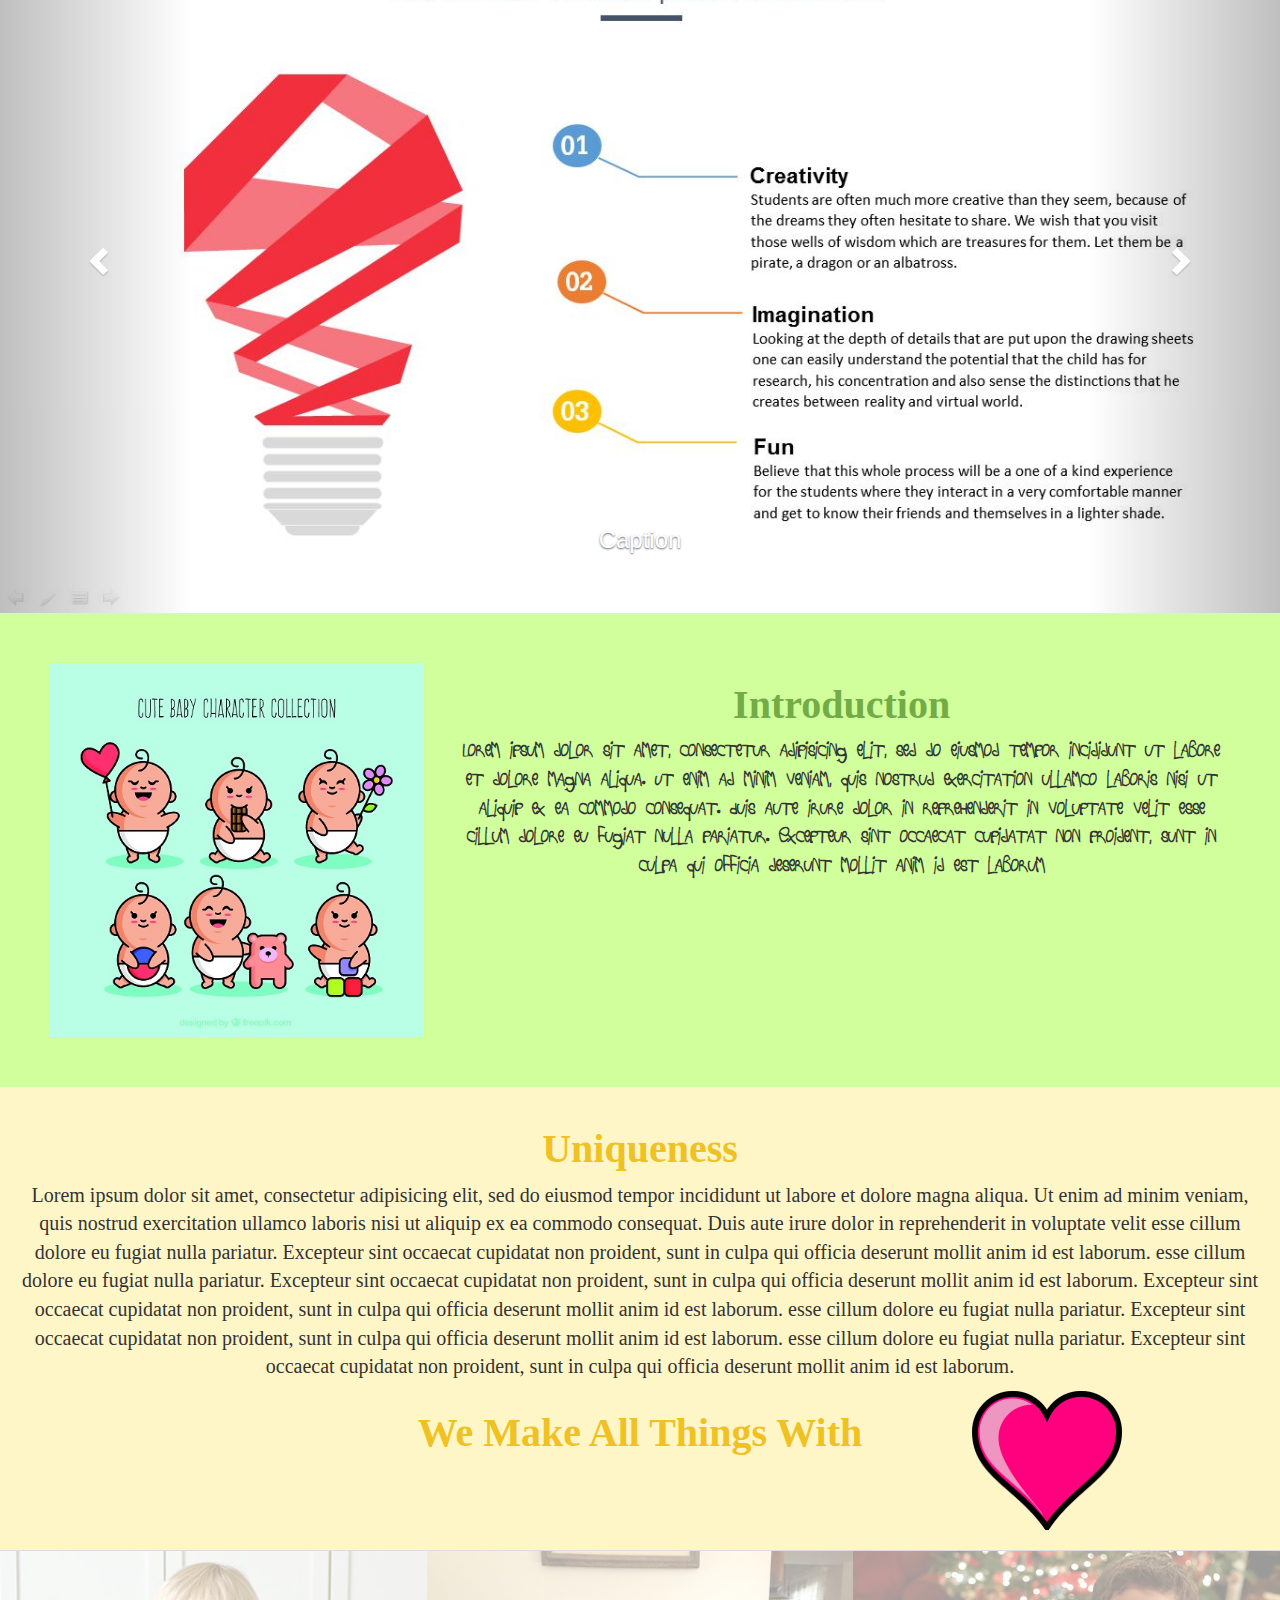
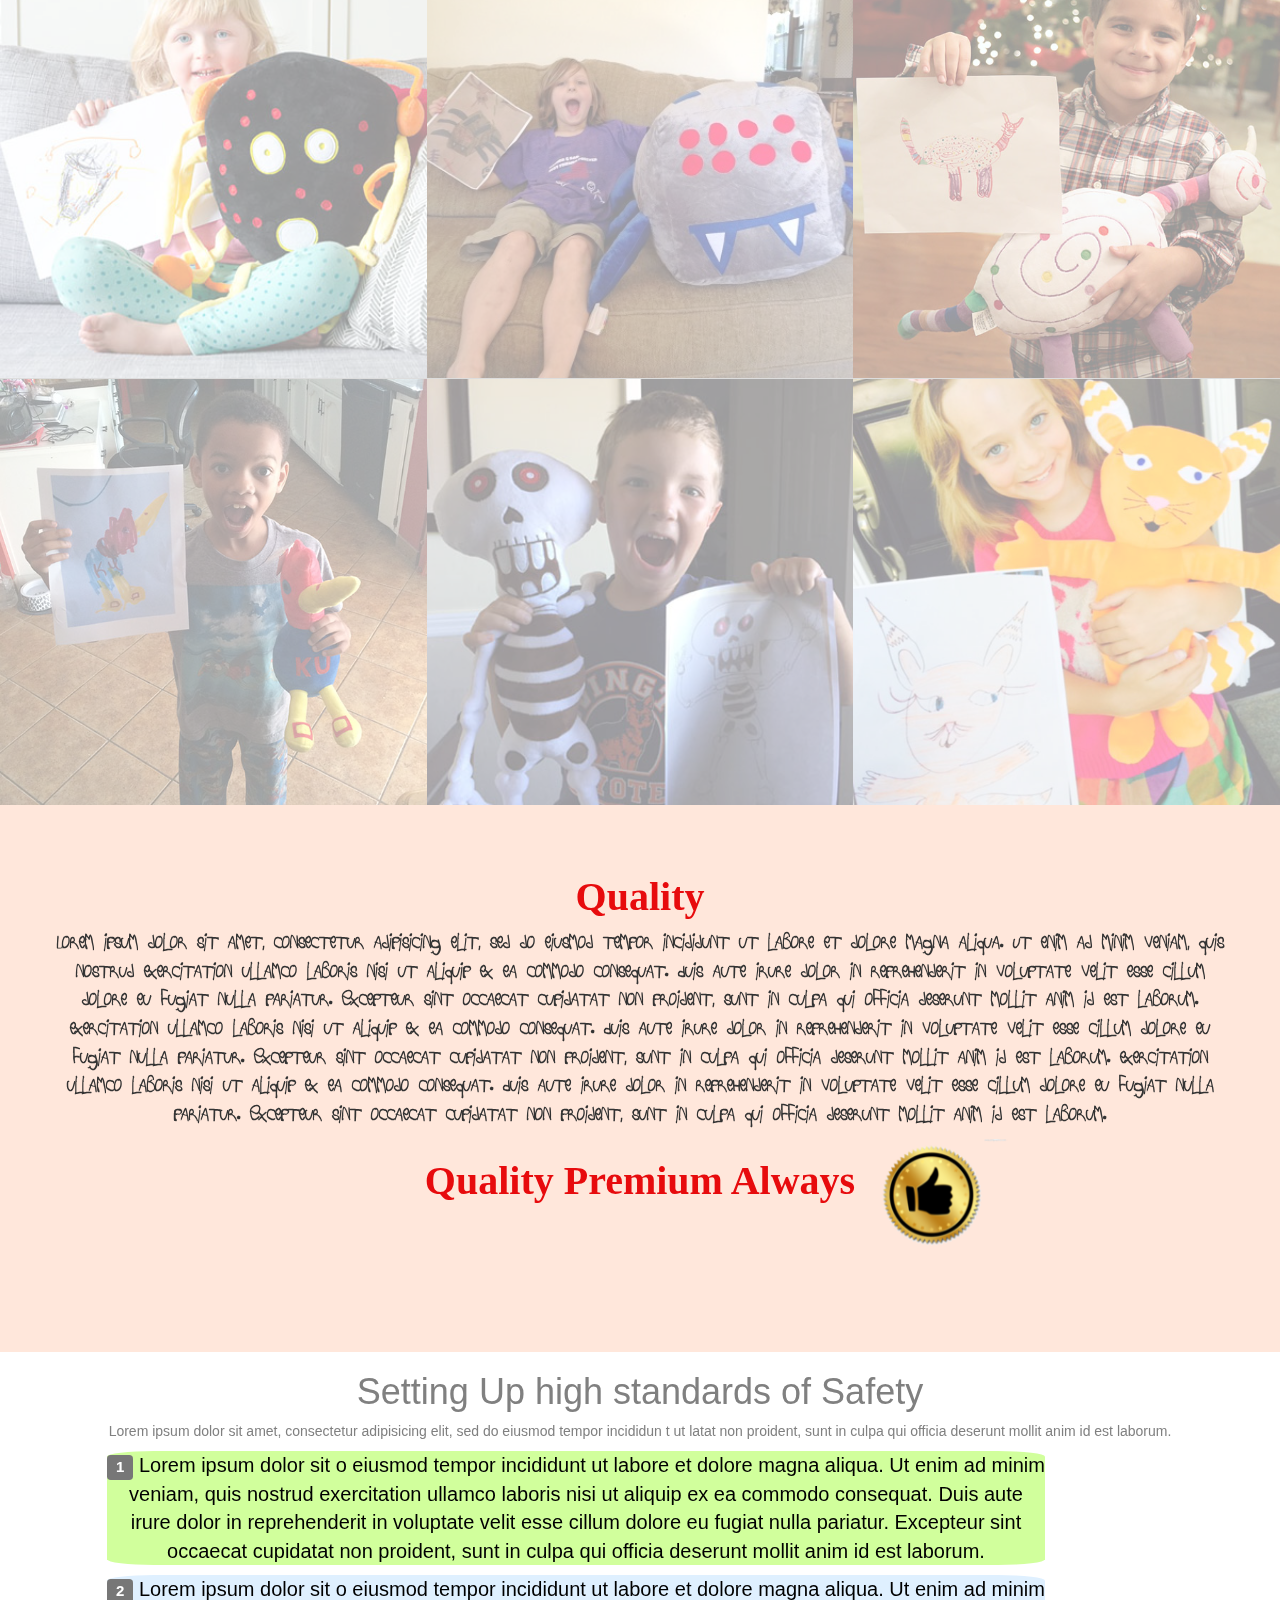
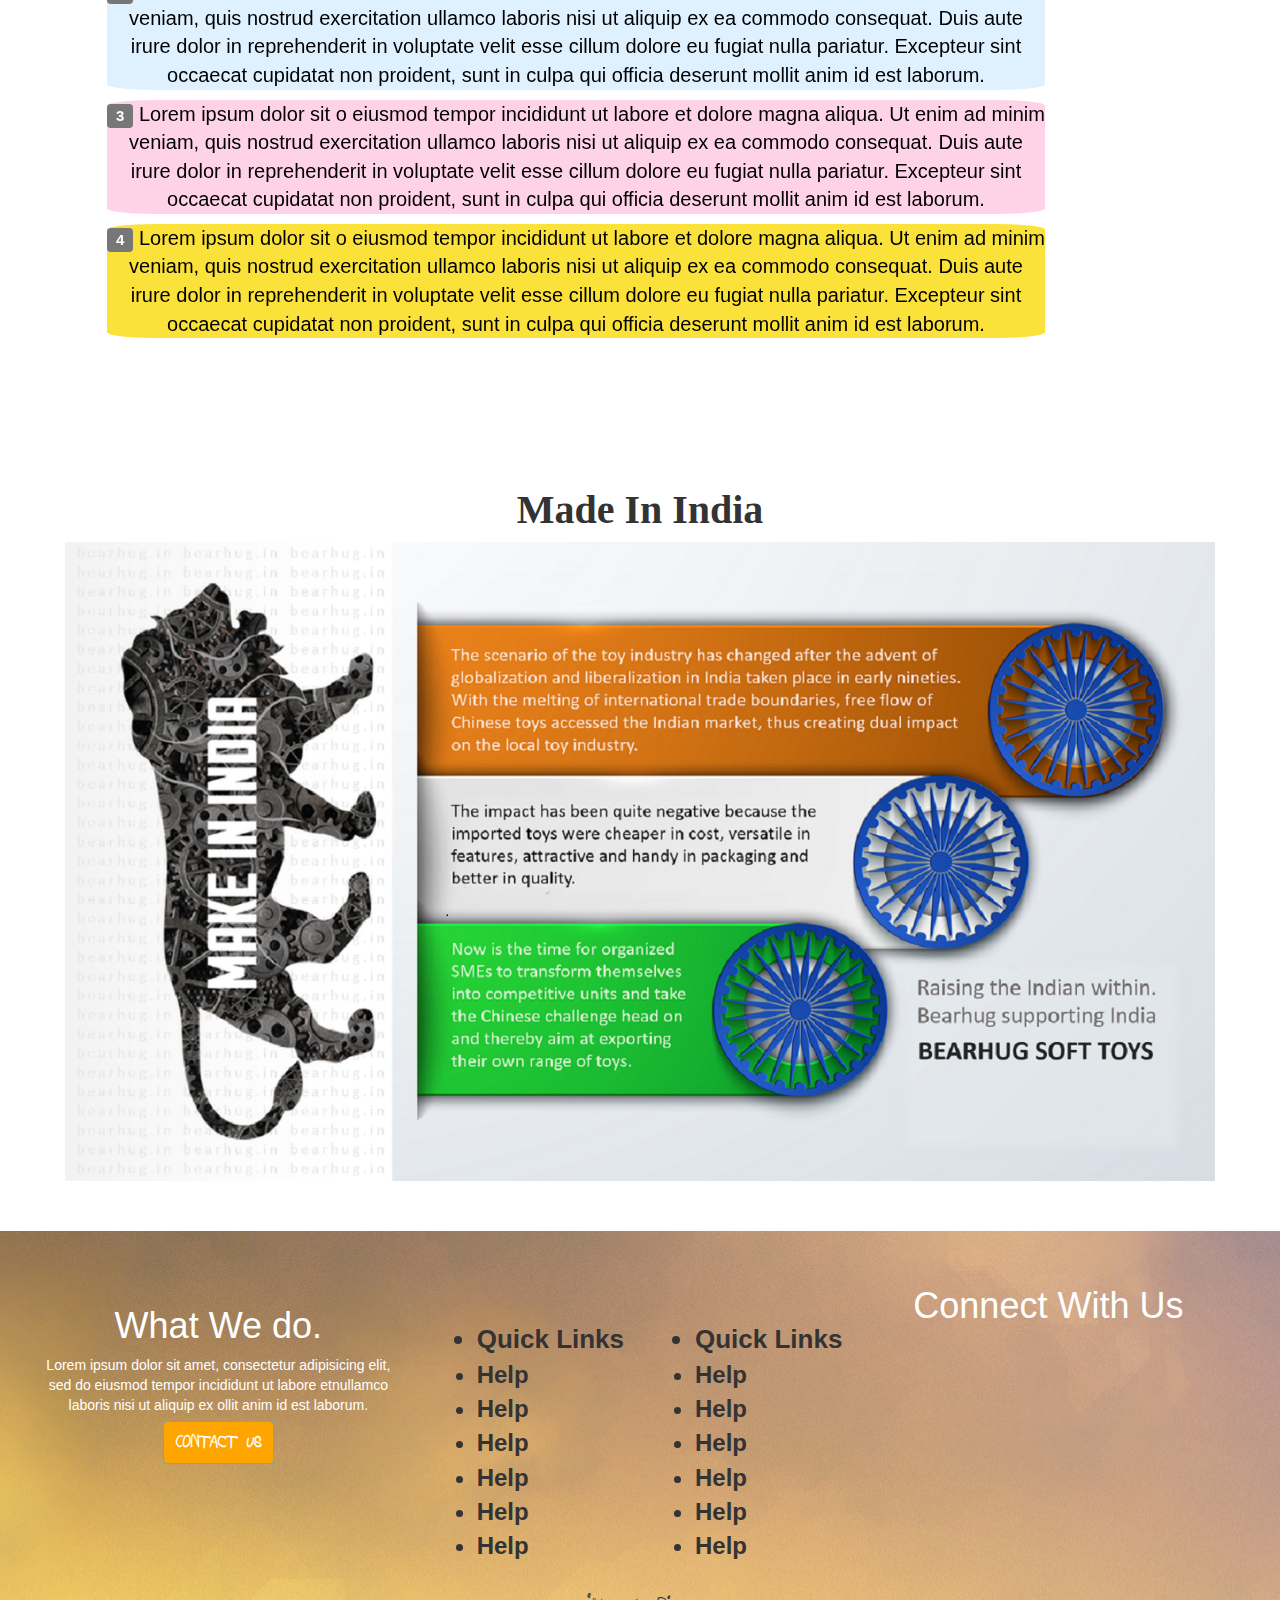
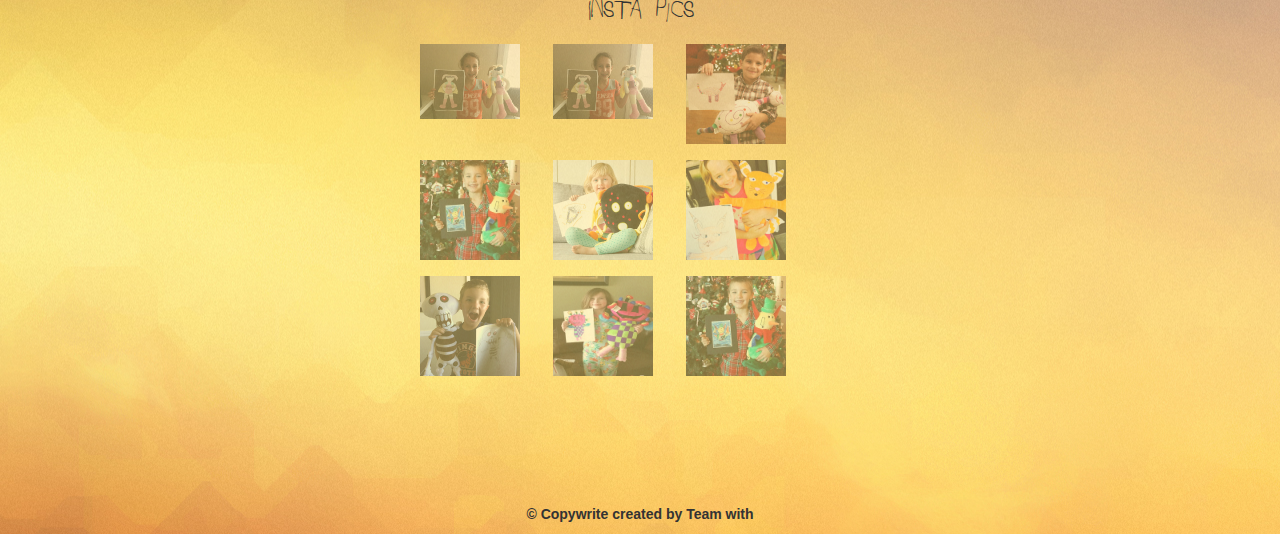
==== commit 3b0e4083: "final version" ====
--- a/index.html
+++ b/index.html
@@ -14,6 +14,7 @@
   <script src="https://ajax.googleapis.com/ajax/libs/jquery/1.12.4/jquery.min.js"></script>
   <script src="http://maxcdn.bootstrapcdn.com/bootstrap/3.3.7/js/bootstrap.min.js"></script>
 <!-- google fonts -->
+ <link href="https://fonts.googleapis.com/css?family=Original+Surfer" rel="stylesheet">
 
 <!-- css -->
 <link href="CSS/style.css" rel="stylesheet" type="text/css">
@@ -23,11 +24,44 @@
 integrity="sha384-T8Gy5hrqNKT+hzMclPo118YTQO6cYprQmhrYwIiQ/3axmI1hQomh7Ud2hPOy8SP1" crossorigin="anonymous">
 </head>
 <body>
-
-
-
-  <!-- navbar area -->
-<div class="navbar navbar-default navbar-fixed-top">
+<div id="wrapper">
+  <div class="loader"></div>
+</div>
+  <div class="container-fluid top_area">
+    <div class="row">
+      <div class="col-xs-6 col-sm-6 col-md-6 col-lg-6">
+        <div class=" col-md-offset-2 col-lg-offset-2">
+          <img src="images/logo.png" class="img-responsive">
+        </div>
+      </div>
+      <div class="col-xs-6 col-sm-6 col-md-6 col-lg-6">
+        <div class=" col-md-offset-6 col-lg-offset-6">
+          <button type="button" class="btn btn-default" id="button">Make Your Own</button>
+        </div>
+
+      </div>
+    </div>
+    <div class="row">
+      <div class="col-md-12 col-lg-12 hidden-xs hidden-sm">
+      <nav class="navbar navbar-default stablebar">
+        <div class="container-fluid">
+          <ul class="nav navbar-nav">
+            <li><a href="#">Home</a></li>
+            <li><a href="#">About</a></li>
+            <li><a href="#">Contact</a></li>
+            <li><a href="#">Details</a></li>
+          </ul>
+        </div>
+
+        </nav>
+      </div>
+    </div>
+    <div class="row" style="background-color:grey;margin-top:-20px;">
+      <h3 style="text-align:center"><span style="color:orange">Cuddies</span> We build Imaginations...</h3>
+    </div>
+  </div>
+    <!-- navbar area -->
+<div class="navbar navbar-inverse navbar-fixed-top" role="navigation">
   <div class="container-fluid">
       <div class="navbar-header">
         <a class="navbar-brand company" href="#">
@@ -244,26 +278,155 @@
 <div class="container-fluid sixth_container">
   <div class="row">
     <div class="col-xs-12 col-sm-12 col-md-12 col-lg-12">
-      <img src="images/safety.JPG" class="img-responsive">
-    </div>
-  </div>
-
+      <h1 style="text-align:center">Setting Up high standards of Safety</h1>
+      <p style="text-align:center">Lorem ipsum dolor sit amet, consectetur adipisicing elit, sed do eiusmod tempor incididun
+        t ut latat non proident, sunt in culpa qui officia deserunt mollit anim id est laborum.</p>
+    </div>
+  </div>
+  <div class="row">
+    <div class="col-xs-12 col-sm-12 col-md-12 col-lg-12">
+      <div class=" col-xs-offset-2 col-sm-offset-2 col-md-offset-1 col-lg-offset-1">
+        <div class="block_1">
+          <p style="text-align:center;font-size:20px;color:black;"><span class="label label-default">1</span> Lorem ipsum dolor sit o eiusmod tempor incididunt ut labore et dolore magna aliqua. Ut enim ad minim veniam, quis nostrud exercitation ullamco laboris nisi ut aliquip ex ea commodo consequat. Duis aute irure dolor in reprehenderit in voluptate velit esse cillum dolore eu fugiat nulla pariatur.
+             Excepteur sint occaecat cupidatat non proident, sunt in culpa qui officia deserunt mollit anim id est laborum.</p>
+
+        </div>
+      </div>
+    </div>
+  </div>
+  <div class="row">
+    <div class="col-xs-12 col-sm-12 col-md-12 col-lg-12">
+      <div class=" col-xs-offset-2 col-sm-offset-2 col-md-offset-1 col-lg-offset-1">
+        <div class="block_2">
+          <p style="text-align:center;font-size:20px;color:black;"><span class="label label-default">2</span> Lorem ipsum dolor sit o eiusmod tempor incididunt ut labore et dolore magna aliqua. Ut enim ad minim veniam, quis nostrud exercitation ullamco laboris nisi ut aliquip ex ea commodo consequat. Duis aute irure dolor in reprehenderit in voluptate velit esse cillum dolore eu fugiat nulla pariatur.
+             Excepteur sint occaecat cupidatat non proident, sunt in culpa qui officia deserunt mollit anim id est laborum.</p>
+        </div>
+    </div>
+  </div>
+</div>
+  <div class="row">
+    <div class="col-xs-12 col-sm-12 col-md-12 col-lg-12">
+      <div class=" col-xs-offset-2 col-sm-offset-2 col-md-offset-1 col-lg-offset-1">
+        <div class="block_3">
+          <p style="text-align:center;font-size:20px;color:black;"><span class="label label-default">3</span> Lorem ipsum dolor sit o eiusmod tempor incididunt ut labore et dolore magna aliqua. Ut enim ad minim veniam, quis nostrud exercitation ullamco laboris nisi ut aliquip ex ea commodo consequat. Duis aute irure dolor in reprehenderit in voluptate velit esse cillum dolore eu fugiat nulla pariatur.
+             Excepteur sint occaecat cupidatat non proident, sunt in culpa qui officia deserunt mollit anim id est laborum.</p>
+
+      </div>
+    </div>
+  </div>
+</div>
+  <div class="row">
+    <div class="col-xs-12 col-sm-12 col-md-12 col-lg-12">
+      <div class=" col-xs-offset-2 col-sm-offset-2 col-md-offset-1 col-lg-offset-1">
+        <div class="block_4">
+          <p style="text-align:center;font-size:20px;color:black;"><span class="label label-default">4</span> Lorem ipsum dolor sit o eiusmod tempor incididunt ut labore et dolore magna aliqua. Ut enim ad minim veniam, quis nostrud exercitation ullamco laboris nisi ut aliquip ex ea commodo consequat. Duis aute irure dolor in reprehenderit in voluptate velit esse cillum dolore eu fugiat nulla pariatur.
+             Excepteur sint occaecat cupidatat non proident, sunt in culpa qui officia deserunt mollit anim id est laborum.</p>
+
+        </div>
+    </div>
+  </div>
+</div>
+</div>
 <!-- seventh_container -->
 <div class="container-fluid seventh_container">
+  <div class="row">
+    <h1>Made In India</h1>
+    <img src="images/made.png" class="img-responsive">
+  </div>
 </div>
 
 
 <!--footer-->
 
 <div class="container-fluid footer">
-</div>
-
-
-
-
-
-
-
+  <div class="row">
+    <div class="col-xs-12 col-sm-12 col-md-4 col-lg-4">
+      <div class="left_block">
+        <h1>What We do.</h1>
+        <p>Lorem ipsum dolor sit amet, consectetur adipisicing elit, sed do eiusmod tempor incididunt
+           ut labore etnullamco laboris nisi ut aliquip ex ollit anim id est laborum.</p>
+           <button type="button" class="btn btn-info">Contact Us</button>
+      </div>
+    </div>
+    <div class="col-xs-6 col-sm-6 col-md-2 col-lg-2">
+      <ul class="footer_list">
+        <li style="font-size:26px">Quick Links</li>
+        <li><a href="">Help</a></li>
+        <li><a href="">Help</a></li>
+        <li><a href="">Help</a></li>
+          <li><a href="">Help</a></li>
+        <li><a href="">Help</a></li>
+        <li><a href="">Help</a></li>
+      </ul>
+
+    </div>
+    <div class="col-xs-6 col-sm-6 col-md-2 col-lg-2">
+      <ul class="footer_list">
+        <li style="font-size:26px">Quick Links</li>
+        <li><a href="">Help</a></li>
+        <li><a href="">Help</a></li>
+        <li><a href="">Help</a></li>
+          <li><a href="">Help</a></li>
+        <li><a href="">Help</a></li>
+        <li><a href="">Help</a></li>
+      </ul>
+
+    </div>
+    <div class="col-xs-12 col-sm-12 col-md-4 col-lg-4">
+      <div class="footer_right">
+        <h1>Connect With Us</h1>
+
+        <a href="#"><i class="fa fa-facebook fa-3x " aria-hidden="true"></i></a>
+        <a href="#"><i class="fa fa-instagram fa-3x" aria-hidden="true"></i></a>
+        <a href="#"><i class="fa fa-google-plus fa-3x" aria-hidden="true"></i></a>
+        <a href="#"><i class="fa fa-twitter fa-3x" aria-hidden="true"></i></a>
+        <a href="#"><i class="fa fa-linkedin fa-3x" aria-hidden="true"></i></a>
+      </div>
+
+    </div>
+  </div>
+  <div class="row">
+
+    <h2 style="text-align:center;font-family:childwriting_2;">Insta Pics</h2>
+    <div class="col-xs-offset-2 col-sm-offset-2 col-md-offset-4 col-lg-offset-4">
+      <table class="table table-responsive insta">
+        <tbody>
+          <tr>
+            <td><a href=""><img src="images/27.jpg" width="100" height="100" class="img-responsive"></a></td>
+            <td><a href=""><img src="images/27.jpg"  width="100" height="100" class="img-responsive"></a></td>
+            <td><a href=""><img src="images/31.jpg" width="100" height="100" class="img-responsive"></a></td>
+
+          </tr>
+          <tr>
+            <td><a href=""><img src="images/34.jpg" width="100" height="100" class="img-responsive"></a></td>
+            <td><a href=""><img src="images/38.jpg" width="100" height="100" class="img-responsive"></a></td>
+            <td><a href=""><img src="images/39.jpg" width="100" height="100" class="img-responsive"></a></td>
+          </tr>
+          <tr>
+            <td><a href=""><img src="images/49.jpg" width="100" height="100" class="img-responsive"></a></td>
+            <td><a href=""><img src="images/43.jpg" width="100" height="100" class="img-responsive"></a></td>
+            <td><a href=""><img src="images/34.jpg" width="100" height="100" class="img-responsive"></a></td>
+
+          </tr>
+        </tbody>
+      </table>
+
+    </div>
+</div>
+<div class="container-fluid" style="white-space:normal;">
+  <div class="row" id="copy">
+    <div class="col-xs-12 col-sm-12 col-md-12 col-lg-12">
+        <p style="text-align:center;">&copy Copywrite created by Team with
+          <i class="fa fa-heart" aria-hidden="true"></i>
+          <i class="fa fa-hand-peace-o" aria-hidden="true"></i>
+          <i class="fa fa-smile-o" aria-hidden="true"></i>
+
+        </p>
+    </div>
+  </div>
+</div>
+</div>
 <script src="http://www.kirupa.com/js/prefixfree.min.js"></script>
+<script src="js/navbar.js"></script>
 </body>
 </html>
--- a/CSS/style.css
+++ b/CSS/style.css
@@ -9,6 +9,87 @@
   margin: 0;
   padding: 0;
 }
+.loader {
+  position: relative;
+  width: 2.5em;
+  height: 2.5em;
+  transform: rotate(165deg);
+}
+.loader:before, .loader:after {
+  content: '';
+  position: absolute;
+  top: 50%;
+  left: 50%;
+  display: block;
+  width: 0.5em;
+  height: 0.5em;
+  border-radius: 0.25em;
+  transform: translate(-50%, -50%);
+}
+.loader:before {
+  animation: before 2s infinite;
+}
+.loader:after {
+  animation: after 2s infinite;
+}
+
+@keyframes before {
+  0% {
+    width: 0.5em;
+    box-shadow: 1em -0.5em rgba(225, 20, 98, 0.75), -1em 0.5em rgba(111, 202, 220, 0.75);
+  }
+  35% {
+    width: 2.5em;
+    box-shadow: 0 -0.5em rgba(225, 20, 98, 0.75), 0 0.5em rgba(111, 202, 220, 0.75);
+  }
+  70% {
+    width: 0.5em;
+    box-shadow: -1em -0.5em rgba(225, 20, 98, 0.75), 1em 0.5em rgba(111, 202, 220, 0.75);
+  }
+  100% {
+    box-shadow: 1em -0.5em rgba(225, 20, 98, 0.75), -1em 0.5em rgba(111, 202, 220, 0.75);
+  }
+}
+@keyframes after {
+  0% {
+    height: 0.5em;
+    box-shadow: 0.5em 1em rgba(61, 184, 143, 0.75), -0.5em -1em rgba(233, 169, 32, 0.75);
+  }
+  35% {
+    height: 2.5em;
+    box-shadow: 0.5em 0 rgba(61, 184, 143, 0.75), -0.5em 0 rgba(233, 169, 32, 0.75);
+  }
+  70% {
+    height: 0.5em;
+    box-shadow: 0.5em -1em rgba(61, 184, 143, 0.75), -0.5em 1em rgba(233, 169, 32, 0.75);
+  }
+  100% {
+    box-shadow: 0.5em 1em rgba(61, 184, 143, 0.75), -0.5em -1em rgba(233, 169, 32, 0.75);
+  }
+}
+/**
+ * Attempt to center the whole thing!
+ */
+html,
+body {
+  height: 100%;
+}
+
+.loader {
+  position: absolute;
+  top: calc(50% - 1.25em);
+  left: calc(50% - 1.25em);
+}
+#wrapper{
+  height:100%;
+width:100%;
+background:rgba(0, 0, 0, 0.8);
+position:fixed;
+left:0;
+top:0;
+z-index: 9999;
+}
+
 @font-face{
   font-family: 'childhead';
   src:url(../fonts/KBLuckyClover.ttf);
@@ -18,7 +99,45 @@
   src:url(../fonts/Kids Book.ttf);
 
 }
-
+.navbar-default a:hover{
+
+  animation: slide 0.1s 1;
+  animation-timing-function: ease-in;
+}
+
+.top_area{
+  height: auto;
+  overflow:hidden;
+}
+.btn{
+  font-size: 20px;
+  font-family: childwriting_2;
+  font-weight: bold;
+  background-color: orange;
+  margin-top: 80px;
+  white-space: normal;
+
+}
+.navbar-default{
+  height: 70px;
+  margin-top: 5px;
+  background-color: white;
+  border: none;
+  border-bottom: 1px solid grey;
+}
+.navbar-default li{
+  font-size: 25px;
+  margin-left: 40px;
+font-family: 'Original Surfer', cursive;
+  padding-top: 10px;
+}
+
+.first_block{
+  width: 100%;
+  height: auto;
+  overflow: hidden;
+  padding: 80px;
+}
 .company{
   font-size: 30px;
   font-weight: bold;
@@ -26,12 +145,12 @@
   top:5px;
   left:20px;
 }
-.navbar-default{
+.navbar-inverse{
   background-color:lightgreen ;
   overflow: hidden;
   animation:change 8s infinite;
   animation-timing-function: ease-out;
-
+  border: none;
 }
 .navbar_handle>li{
   font-size: 20px;
@@ -69,7 +188,6 @@
   height:auto;
   overflow: hidden;
   position:relative;
-  top:52px;
 }
 .block_area{
   width: 100%;
@@ -78,6 +196,7 @@
   overflow: hidden;
   position: relative;
   top:-10px;
+  padding: 50px;
 }
 
 .block_area_para{
@@ -133,6 +252,7 @@
   top:-10px;
   margin: 0;
   padding: 0;
+  padding: 50px;
 }
 #second_container_data>h1{
   text-align:center;
@@ -150,11 +270,12 @@
 
 .third_container{
   width: 100%;
-  height:500px;
+  height:auto;
   background-color: rgb(255,246,200);
   overflow: hidden;
   position: relative;
   top:-10px;
+  padding: 20px;
 }
 #third_container_data h1{
   font-family: childhead;
@@ -212,6 +333,7 @@
   overflow-x: hidden;
   position: relative;
   top:-30px;
+  padding: 50px;
 }
 #fifth_container_data h1{
   font-family: childhead;
@@ -251,20 +373,150 @@
   overflow: hidden;
   position: relative;
   top:-40px;
+  background-color: white;
+  color: grey;
+}
+.block_1:hover{
+  animation: skew 1s 1;
+  animation-timing-function: ease-in;
+
+}
+.block_2:hover{
+  animation: skew 1s 1;
+  animation-timing-function: ease-in;
+
+}
+.block_3:hover{
+  animation: skew 1s 1;
+  animation-timing-function: ease-in;
+
+}.block_4:hover{
+  animation: skew 1s 1;
+  animation-timing-function: ease-in;
+
+}
+@keyframes skew{
+0%{
+  transform: scale(1,1);
+}
+50%{
+  transform: scale(1.2,1.2);;
+
+}
+100%{
+  transform: scaleX(1,1);
+
+}
+}
+.block_1{
+  width: 80%;
+  height: auto;
+  background-color:#D1FF9C;
+  border-radius:5%;
+}
+.block_2{
+  width: 80%;
+  height: auto;
+  background-color: #DFF0FF;
+  border-radius:5%;
+}
+.block_3{
+  width: 80%;
+  height: auto;
+  background-color: #FFD3E7;
+  border-radius:5%;
+}
+.block_4{
+  width: 80%;
+  height: auto;
+  border-radius:5%;
+  background-color: #FBE23A;
 }
 .seventh_container{
   width: 100%;
-  height:500px;
-  background-color: steelblue;
-  position: relative;
+  height:auto;
+  background-color:white;
   overflow-x: hidden;
-}
-
+  padding: 80px;
+}
+.seventh_container h1{
+  text-align: center;
+  font-family: childwriting2;
+  font-weight: bold;
+  font-size: 40px;
+}
 .footer{
-  width: 100%;
-  height:700px;
-  background-color: skyblue;
-  position: relative;
+  background: url('../images/footer.jpg');
+  width: 100%;
+  height:auto;
+  position:relative;
   top:-30px;
-  overflow-x: hidden;
-}
+  overflow: hidden;
+}
+.left_block{
+  margin-left:30px;
+  margin-top: 50px;
+  padding: 5px;
+  text-align: center;
+  color: white;
+}
+.left_block button{
+  margin-top: -4px;
+}
+.footer_list{
+margin-top: 90px;
+font-size: 24px;
+font-weight: bold;
+}
+.footer_list a{
+  color:#333333;
+  transform: all 1s ease-out;
+}
+.footer_list a:hover{
+  text-decoration: none;
+  color: white;
+
+}
+
+.footer_right{
+  margin-top: 55px;
+  margin-left: 40px;
+  color: white;
+}
+.table-borderless tbody tr td, .table-borderless tbody tr th, .table-borderless thead tr th {
+    border: none;
+}
+.footer_table{
+  text-align:center;
+  position:relative;
+  top:50px;
+  font-size:20px;
+  font-family:childwriting_2;
+  font-weight:bold;
+
+}
+#copy{
+  margin-top: 100px;
+  font-weight: bold;
+  white-space: normal;
+}
+.fa:hover{
+  color:white !important;
+}
+
+.insta td{
+  margin-right: 15px;
+  position: relative;
+  right: 10px;
+  opacity: 0.5;
+  transform: opacity 0.1s ease;
+  border: none !important;
+}
+.insta{
+  border: none !important;
+  width:400px;
+   height:auto;
+}
+.insta td:hover{
+  opacity: 1;
+}
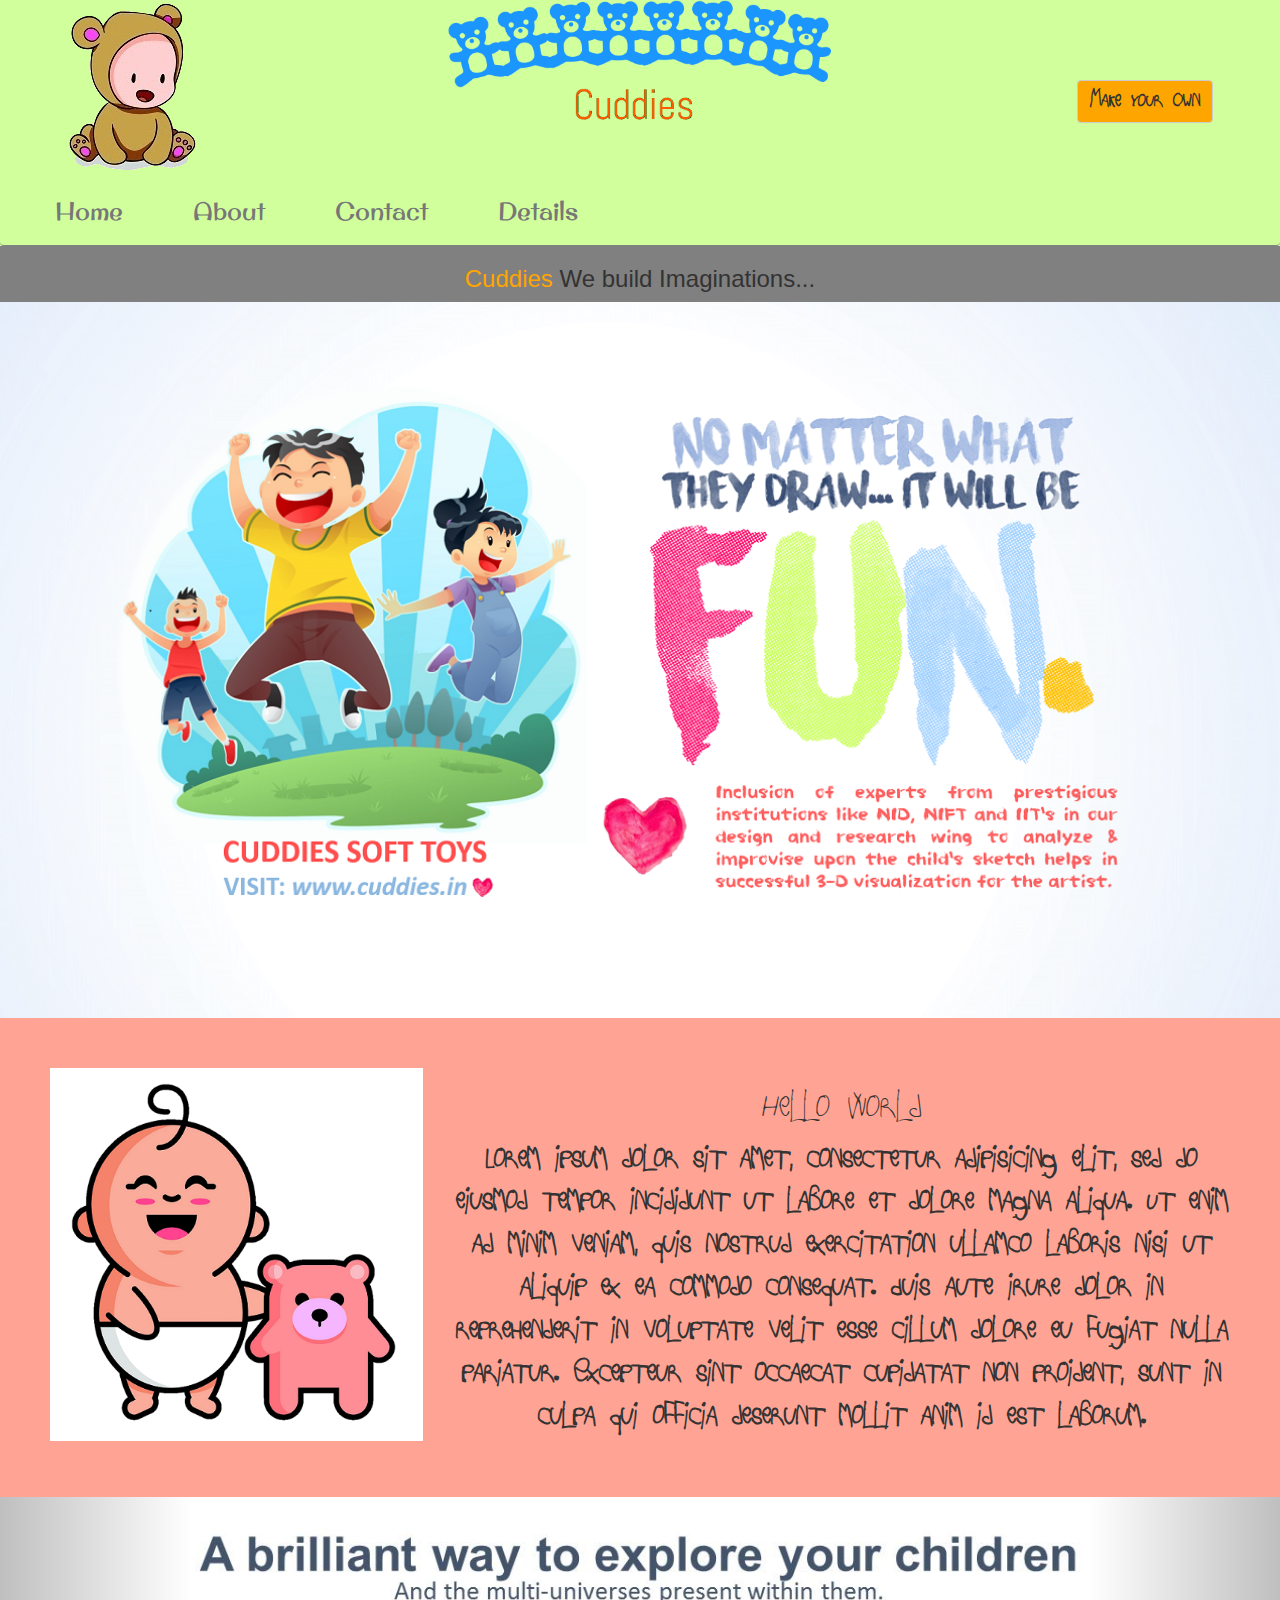
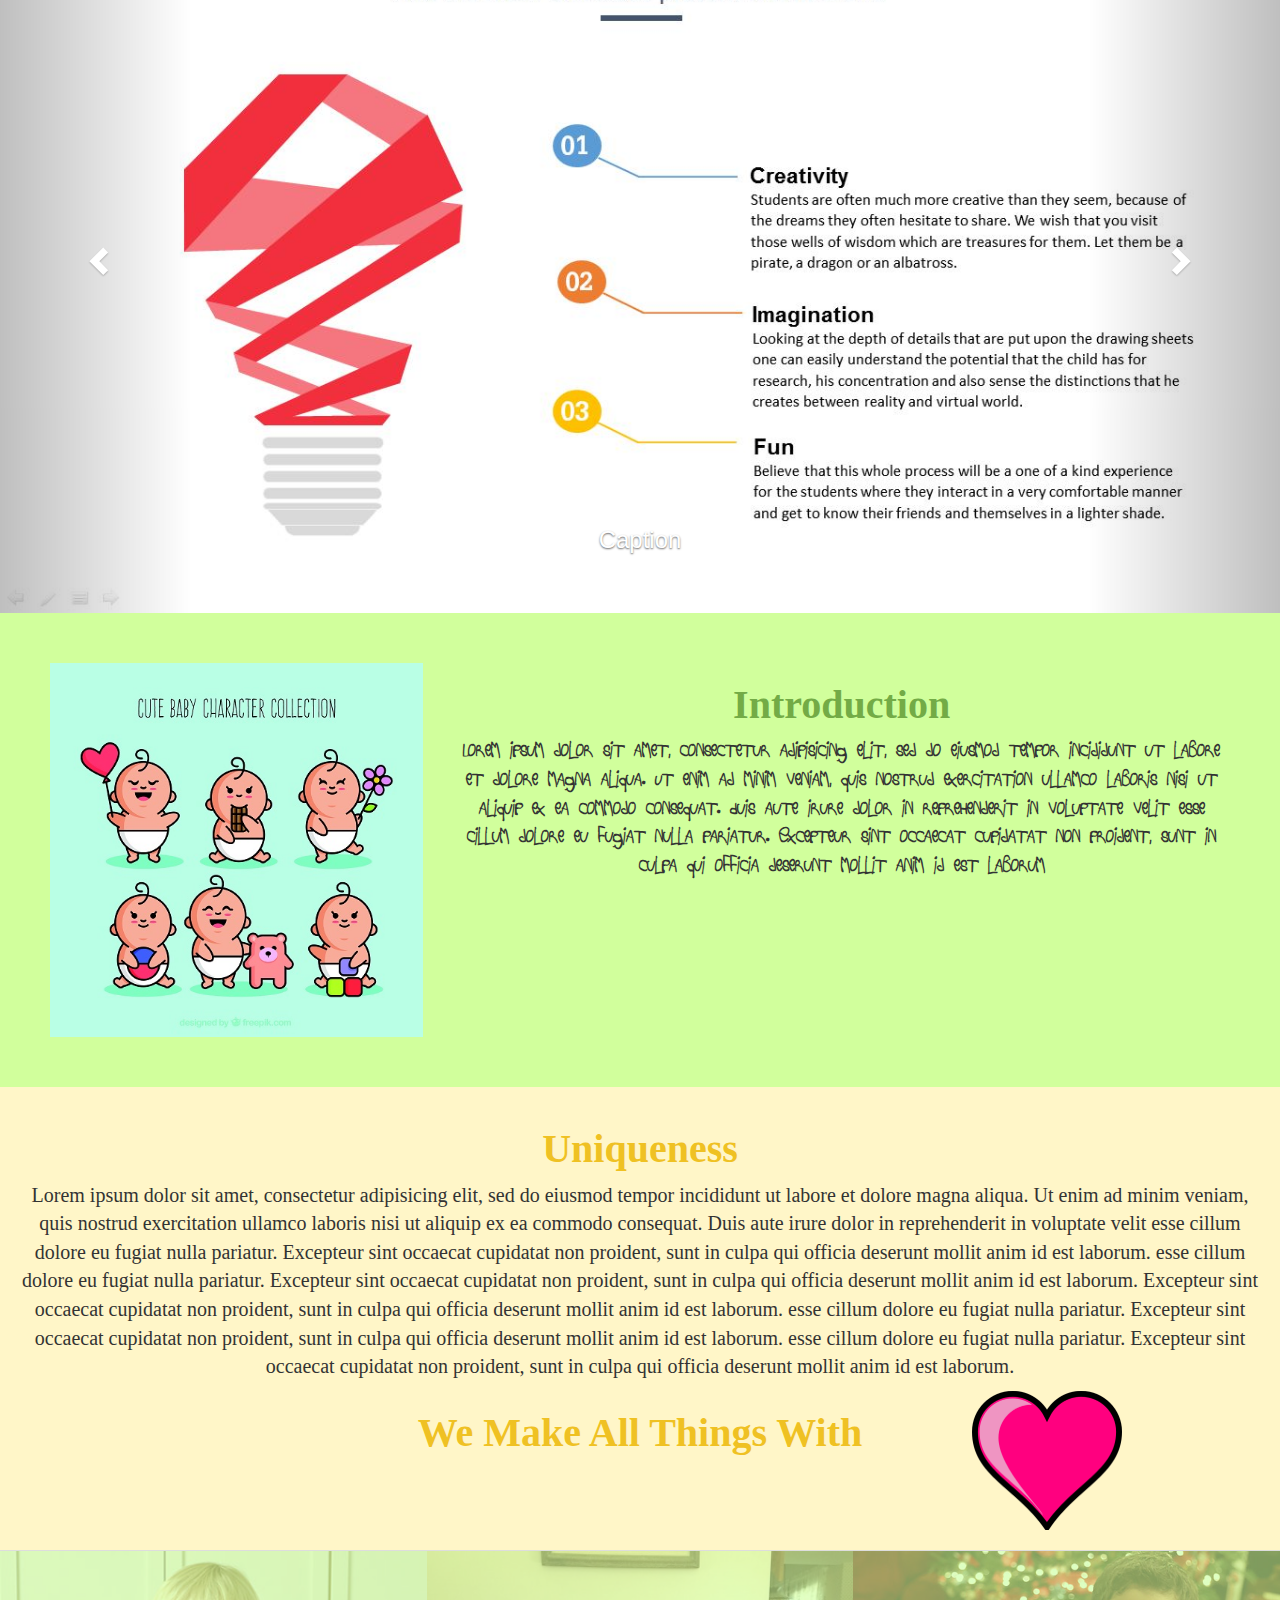
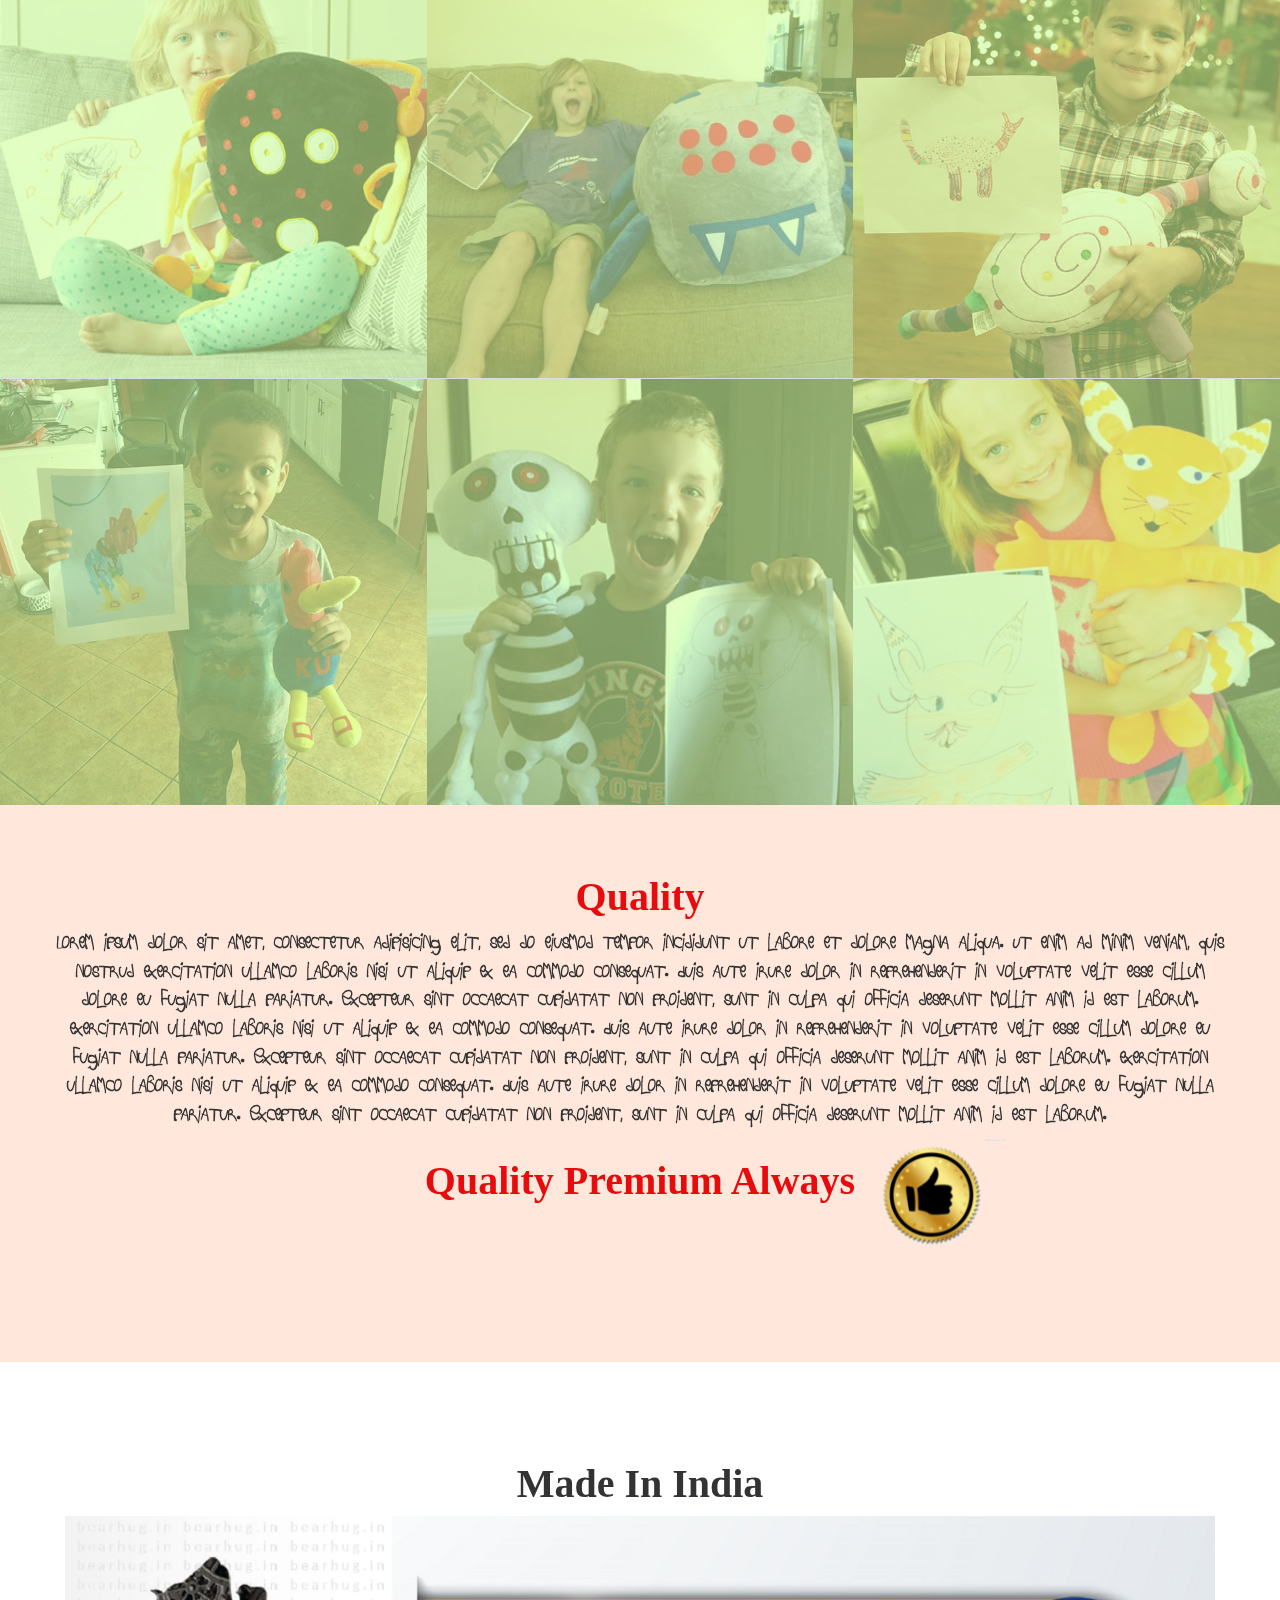
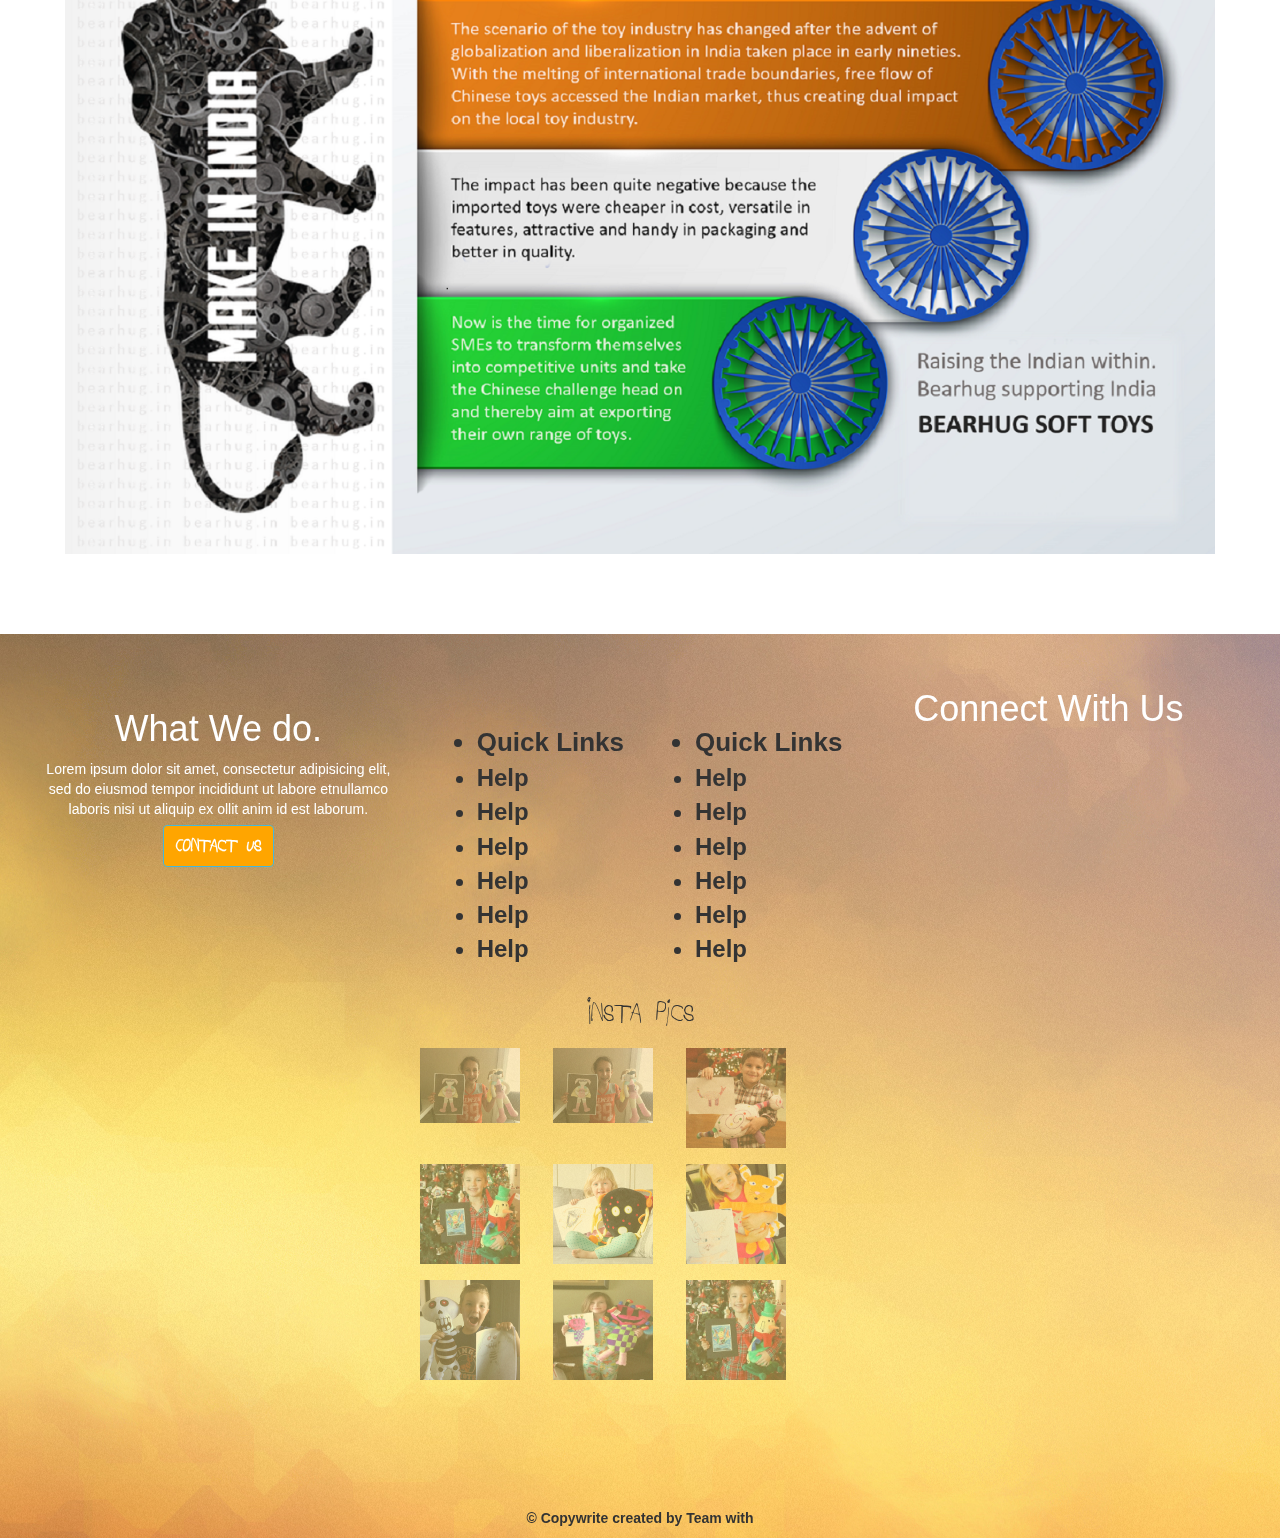
==== commit f42b73f2: "terms folder added" ====
--- a/index.html
+++ b/index.html
@@ -19,9 +19,11 @@
 <!-- css -->
 <link href="CSS/style.css" rel="stylesheet" type="text/css">
 
+  <link rel="stylesheet" href="http://s.mlcdn.co/animate.css">
 <!-- font awesome -->
 <link href="https://maxcdn.bootstrapcdn.com/font-awesome/4.6.3/css/font-awesome.min.css" rel="stylesheet"
 integrity="sha384-T8Gy5hrqNKT+hzMclPo118YTQO6cYprQmhrYwIiQ/3axmI1hQomh7Ud2hPOy8SP1" crossorigin="anonymous">
+<link href="https://fonts.googleapis.com/css?family=Open+Sans" rel="stylesheet">
 </head>
 <body>
 <div id="wrapper">
@@ -29,12 +31,16 @@
 </div>
   <div class="container-fluid top_area">
     <div class="row">
-      <div class="col-xs-6 col-sm-6 col-md-6 col-lg-6">
+      <div class="col-xs-6 col-sm-6 col-md-4 col-lg-4">
         <div class=" col-md-offset-2 col-lg-offset-2">
           <img src="images/logo.png" class="img-responsive">
         </div>
       </div>
-      <div class="col-xs-6 col-sm-6 col-md-6 col-lg-6">
+      <div class="hidden-xs hidden-sm col-md-4 col-lg-4">
+          <img src="images/center.png" class="img-responsive">
+      </div>
+
+      <div class="col-xs-6 col-sm-6 col-md-4 col-lg-4">
         <div class=" col-md-offset-6 col-lg-offset-6">
           <button type="button" class="btn btn-default" id="button">Make Your Own</button>
         </div>
@@ -64,7 +70,8 @@
 <div class="navbar navbar-inverse navbar-fixed-top" role="navigation">
   <div class="container-fluid">
       <div class="navbar-header">
-        <a class="navbar-brand company" href="#">
+        <a class="navbar-brand company" href="#" style="
+        color:black !important;">
           Cuddies
         </a>
 
@@ -93,7 +100,7 @@
   </div>
 </div>
 <!-- example quote area -->
-<div class="container-fluid block_area">
+<div class="container-fluid block_area" id="block_area">
   <div class="row">
       <div class="col-xs-12 col-md-12 col-sm-4 col-lg-4 ">
       <img src="images/Picture1.png" class="img-responsive" id=block_area_img>
@@ -277,54 +284,7 @@
 <!-- sixth_container -->
 <div class="container-fluid sixth_container">
   <div class="row">
-    <div class="col-xs-12 col-sm-12 col-md-12 col-lg-12">
-      <h1 style="text-align:center">Setting Up high standards of Safety</h1>
-      <p style="text-align:center">Lorem ipsum dolor sit amet, consectetur adipisicing elit, sed do eiusmod tempor incididun
-        t ut latat non proident, sunt in culpa qui officia deserunt mollit anim id est laborum.</p>
-    </div>
-  </div>
-  <div class="row">
-    <div class="col-xs-12 col-sm-12 col-md-12 col-lg-12">
-      <div class=" col-xs-offset-2 col-sm-offset-2 col-md-offset-1 col-lg-offset-1">
-        <div class="block_1">
-          <p style="text-align:center;font-size:20px;color:black;"><span class="label label-default">1</span> Lorem ipsum dolor sit o eiusmod tempor incididunt ut labore et dolore magna aliqua. Ut enim ad minim veniam, quis nostrud exercitation ullamco laboris nisi ut aliquip ex ea commodo consequat. Duis aute irure dolor in reprehenderit in voluptate velit esse cillum dolore eu fugiat nulla pariatur.
-             Excepteur sint occaecat cupidatat non proident, sunt in culpa qui officia deserunt mollit anim id est laborum.</p>
-
-        </div>
-      </div>
-    </div>
-  </div>
-  <div class="row">
-    <div class="col-xs-12 col-sm-12 col-md-12 col-lg-12">
-      <div class=" col-xs-offset-2 col-sm-offset-2 col-md-offset-1 col-lg-offset-1">
-        <div class="block_2">
-          <p style="text-align:center;font-size:20px;color:black;"><span class="label label-default">2</span> Lorem ipsum dolor sit o eiusmod tempor incididunt ut labore et dolore magna aliqua. Ut enim ad minim veniam, quis nostrud exercitation ullamco laboris nisi ut aliquip ex ea commodo consequat. Duis aute irure dolor in reprehenderit in voluptate velit esse cillum dolore eu fugiat nulla pariatur.
-             Excepteur sint occaecat cupidatat non proident, sunt in culpa qui officia deserunt mollit anim id est laborum.</p>
-        </div>
-    </div>
-  </div>
-</div>
-  <div class="row">
-    <div class="col-xs-12 col-sm-12 col-md-12 col-lg-12">
-      <div class=" col-xs-offset-2 col-sm-offset-2 col-md-offset-1 col-lg-offset-1">
-        <div class="block_3">
-          <p style="text-align:center;font-size:20px;color:black;"><span class="label label-default">3</span> Lorem ipsum dolor sit o eiusmod tempor incididunt ut labore et dolore magna aliqua. Ut enim ad minim veniam, quis nostrud exercitation ullamco laboris nisi ut aliquip ex ea commodo consequat. Duis aute irure dolor in reprehenderit in voluptate velit esse cillum dolore eu fugiat nulla pariatur.
-             Excepteur sint occaecat cupidatat non proident, sunt in culpa qui officia deserunt mollit anim id est laborum.</p>
-
-      </div>
-    </div>
-  </div>
-</div>
-  <div class="row">
-    <div class="col-xs-12 col-sm-12 col-md-12 col-lg-12">
-      <div class=" col-xs-offset-2 col-sm-offset-2 col-md-offset-1 col-lg-offset-1">
-        <div class="block_4">
-          <p style="text-align:center;font-size:20px;color:black;"><span class="label label-default">4</span> Lorem ipsum dolor sit o eiusmod tempor incididunt ut labore et dolore magna aliqua. Ut enim ad minim veniam, quis nostrud exercitation ullamco laboris nisi ut aliquip ex ea commodo consequat. Duis aute irure dolor in reprehenderit in voluptate velit esse cillum dolore eu fugiat nulla pariatur.
-             Excepteur sint occaecat cupidatat non proident, sunt in culpa qui officia deserunt mollit anim id est laborum.</p>
-
-        </div>
-    </div>
-  </div>
+
 </div>
 </div>
 <!-- seventh_container -->
@@ -387,8 +347,9 @@
   </div>
   <div class="row">
 
-    <h2 style="text-align:center;font-family:childwriting_2;">Insta Pics</h2>
-    <div class="col-xs-offset-2 col-sm-offset-2 col-md-offset-4 col-lg-offset-4">
+    <h2 style="text-align:center;font-family:childwriting_2;"><a href="#"><i class="fa fa-instagram" aria-hidden="true"></i></a>
+    Insta Pics</h2>
+    <div class="col-xs-offset-1 col-sm-offset-1 col-md-offset-4 col-lg-offset-4">
       <table class="table table-responsive insta">
         <tbody>
           <tr>
@@ -403,10 +364,9 @@
             <td><a href=""><img src="images/39.jpg" width="100" height="100" class="img-responsive"></a></td>
           </tr>
           <tr>
-            <td><a href=""><img src="images/49.jpg" width="100" height="100" class="img-responsive"></a></td>
-            <td><a href=""><img src="images/43.jpg" width="100" height="100" class="img-responsive"></a></td>
-            <td><a href=""><img src="images/34.jpg" width="100" height="100" class="img-responsive"></a></td>
-
+              <td><a href=""><img src="images/49.jpg" width="100" height="100" class="img-responsive"></a></td>
+              <td><a href=""><img src="images/43.jpg" width="100" height="100" class="img-responsive"></a></td>
+              <td><a href=""><img src="images/34.jpg" width="100" height="100" class="img-responsive"></a></td>
           </tr>
         </tbody>
       </table>
--- a/CSS/style.css
+++ b/CSS/style.css
@@ -3,6 +3,7 @@
   max-height:100%;
   margin:0;
   padding: 0;
+  background-color:#D1FF9C;
 
 }
 .container-fluid{
@@ -83,7 +84,7 @@
 #wrapper{
   height:100%;
 width:100%;
-background:rgba(0, 0, 0, 0.8);
+background:rgba(0, 0, 0, 1);
 position:fixed;
 left:0;
 top:0;
@@ -121,7 +122,7 @@
 .navbar-default{
   height: 70px;
   margin-top: 5px;
-  background-color: white;
+  background-color: #D1FF9C;
   border: none;
   border-bottom: 1px solid grey;
 }
@@ -146,10 +147,8 @@
   left:20px;
 }
 .navbar-inverse{
-  background-color:lightgreen ;
-  overflow: hidden;
-  animation:change 8s infinite;
-  animation-timing-function: ease-out;
+  background-color:white;
+  overflow: hidden;
   border: none;
 }
 .navbar_handle>li{
@@ -161,13 +160,15 @@
 }
 .navbar_handle a{
 
-  font-family: childwriting !important
+  font-family: childwriting !important;
+  color:black !important;
 }
 
 .navbar_handle a:hover{
 
   animation: slide 0.1s 1;
   animation-timing-function: ease-in;
+  color: grey !important;
 }
 @keyframes slide{
   0%{
@@ -206,29 +207,6 @@
   font-weight: bold;
 }
 
-@keyframes change{
-  0%{
-    background-color: #FFA494;
-  }
-  20%{
-    background-color: #FFD3E7;
-
-  }
-  40%{
-    background-color: #B1BEE7;
-
-  }
-  60%{
-    background-color: #DFF0FF;
-  }
-  80%{
-    background-color: #FBE26A;
-
-  }
-  100%{
-    background-color: skyblue;
-  }
-}
 
   .carousel-inner > .item > img,
   .carousel-inner > .item > a > img {
@@ -373,64 +351,8 @@
   overflow: hidden;
   position: relative;
   top:-40px;
-  background-color: white;
+  background-color: #FC7A5C;
   color: grey;
-}
-.block_1:hover{
-  animation: skew 1s 1;
-  animation-timing-function: ease-in;
-
-}
-.block_2:hover{
-  animation: skew 1s 1;
-  animation-timing-function: ease-in;
-
-}
-.block_3:hover{
-  animation: skew 1s 1;
-  animation-timing-function: ease-in;
-
-}.block_4:hover{
-  animation: skew 1s 1;
-  animation-timing-function: ease-in;
-
-}
-@keyframes skew{
-0%{
-  transform: scale(1,1);
-}
-50%{
-  transform: scale(1.2,1.2);;
-
-}
-100%{
-  transform: scaleX(1,1);
-
-}
-}
-.block_1{
-  width: 80%;
-  height: auto;
-  background-color:#D1FF9C;
-  border-radius:5%;
-}
-.block_2{
-  width: 80%;
-  height: auto;
-  background-color: #DFF0FF;
-  border-radius:5%;
-}
-.block_3{
-  width: 80%;
-  height: auto;
-  background-color: #FFD3E7;
-  border-radius:5%;
-}
-.block_4{
-  width: 80%;
-  height: auto;
-  border-radius:5%;
-  background-color: #FBE23A;
 }
 .seventh_container{
   width: 100%;
@@ -438,6 +360,8 @@
   background-color:white;
   overflow-x: hidden;
   padding: 80px;
+  position: relative;
+  top:-30px;
 }
 .seventh_container h1{
   text-align: center;
